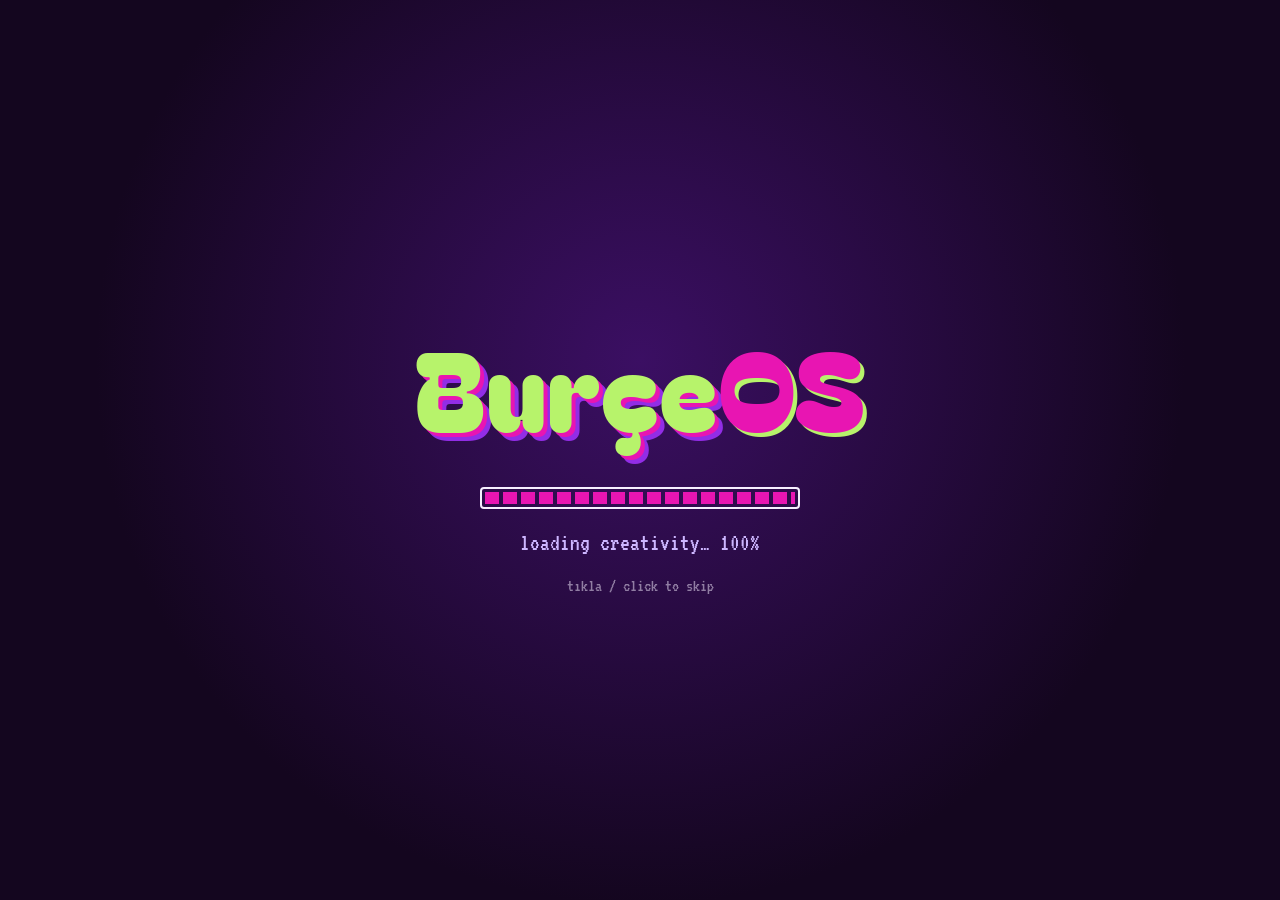
==== index.html @ 4849e02e "Add files via upload" ====
<!DOCTYPE html>
<html lang="tr">
<head>
<meta charset="UTF-8">
<meta name="viewport" content="width=device-width, initial-scale=1, viewport-fit=cover">
<title>Burçe Bayar — Graphic Designer</title>
<meta name="description" content="Burçe Bayar — Graphic Designer & Social Media Designer portfolio. Branding, social media, reels covers, thumbnails, posters, PR.">
<meta property="og:title" content="Burçe Bayar — Portfolio OS">
<meta property="og:description" content="Graphic Designer & Social Media Designer · Izmir">
<meta property="og:image" content="assets/img/full/s01.webp">
<meta name="theme-color" content="#14061f">
<link rel="preconnect" href="https://fonts.googleapis.com">
<link rel="preconnect" href="https://fonts.gstatic.com" crossorigin>
<link href="https://fonts.googleapis.com/css2?family=Bagel+Fat+One&family=Space+Grotesk:wght@400;500;700&family=VT323&display=swap" rel="stylesheet">
<link rel="stylesheet" href="style.css">
</head>
<body>

<!-- BOOT SCREEN -->
<div id="boot" aria-hidden="true">
  <div class="boot-logo">Burçe<span>OS</span></div>
  <div class="boot-bar"><i></i></div>
  <div class="boot-txt">loading creativity… <span id="bootPct">0</span>%</div>
  <div class="boot-skip">tıkla / click to skip</div>
</div>

<!-- DESKTOP -->
<main id="desktop">
  <div id="icons" role="list"></div>
  <div id="windows"></div>
  <div class="desk-sign">
    <b>Burçe Bayar</b>
    <span>Graphic Designer · Izmir</span>
  </div>
</main>

<!-- START MENU -->
<nav id="startMenu" hidden>
  <div class="sm-side">BurçeOS</div>
  <div class="sm-main">
    <div class="sm-user"><img src="assets/img/avatar.webp" alt=""><div><b>Burçe Bayar</b><small>Graphic Designer</small></div></div>
    <ul id="smList"></ul>
  </div>
</nav>

<!-- TASKBAR -->
<footer id="taskbar">
  <button id="startBtn" aria-label="Start"><span class="flower">✿</span> Start</button>
  <div id="tasks"></div>
  <div class="tray">
    <a href="https://www.behance.net/burebayar" target="_blank" rel="noopener" title="Behance">Bē</a>
    <a id="trayLi" target="_blank" rel="noopener" title="LinkedIn">in</a>
    <span id="clock">--:--</span>
  </div>
</footer>

<!-- LIGHTBOX -->
<div id="lightbox" hidden>
  <button class="lb-close" aria-label="Kapat">✕</button>
  <button class="lb-prev" aria-label="Önceki">‹</button>
  <figure><img alt=""><figcaption></figcaption></figure>
  <button class="lb-next" aria-label="Sonraki">›</button>
</div>

<script src="data.js"></script>
<script src="app.js"></script>
</body>
</html>
---- style.css ----
:root{
  --ink:#14061f; --ink2:#22103a; --violet:#922de6; --pink:#e815b2; --rose:#f9426a;
  --lime:#b7f36b; --orange:#ffa42b; --paper:#f6efff;
  --win:#1c0d2e; --winBorder:#3a1d5c;
  --display:'Bagel Fat One',system-ui,sans-serif;
  --body:'Space Grotesk',system-ui,sans-serif;
  --pixel:'VT323',monospace;
}
*{box-sizing:border-box;margin:0;padding:0}
html,body{height:100%;overflow:hidden;background:var(--ink);color:var(--paper);font-family:var(--body)}
button{font:inherit;color:inherit;background:none;border:0;cursor:pointer}
a{color:inherit}
img{display:block;max-width:100%}

/* ---------- BOOT ---------- */
#boot{position:fixed;inset:0;z-index:9999;background:radial-gradient(circle at 50% 40%,#3b0f63,var(--ink) 65%);
  display:flex;flex-direction:column;align-items:center;justify-content:center;gap:22px;cursor:pointer;transition:opacity .5s}
#boot.hide{opacity:0;pointer-events:none}
.boot-logo{font-family:var(--display);font-size:clamp(48px,9vw,110px);color:var(--lime);
  text-shadow:4px 4px 0 var(--pink),8px 8px 0 var(--violet);letter-spacing:1px}
.boot-logo span{color:var(--pink);text-shadow:4px 4px 0 var(--lime)}
.boot-bar{width:min(320px,70vw);height:22px;border:2px solid var(--paper);padding:3px;border-radius:4px}
.boot-bar i{display:block;height:100%;width:0;background:repeating-linear-gradient(90deg,var(--pink) 0 14px,transparent 14px 18px);transition:width .1s}
.boot-txt{font-family:var(--pixel);font-size:24px;color:#cdb6ff}
.boot-skip{font-family:var(--pixel);font-size:18px;opacity:.5}

/* ---------- DESKTOP ---------- */
#desktop{position:fixed;inset:0 0 48px 0;background:url(assets/img/wallpaper.webp) center/cover no-repeat,var(--ink)}
#desktop::after{content:"";position:absolute;inset:0;background:linear-gradient(90deg,rgba(20,6,31,.65),rgba(20,6,31,0) 30%);pointer-events:none}
#icons{position:absolute;z-index:2;top:16px;left:16px;bottom:16px;display:grid;grid-auto-flow:column;
  grid-template-rows:repeat(auto-fill,104px);grid-auto-columns:96px;gap:6px 10px}
.icon{display:flex;flex-direction:column;align-items:center;gap:6px;padding:8px 4px;border-radius:8px;text-align:center;
  border:1px dashed transparent;transition:background .15s;user-select:none}
.icon:hover{background:rgba(183,243,107,.12)}
.icon:focus-visible,.icon.sel{background:rgba(232,21,178,.25);border-color:var(--pink);outline:none}
.icon svg,.icon .glyph{width:54px;height:46px;filter:drop-shadow(2px 3px 0 rgba(0,0,0,.45));transition:transform .2s}
.icon:hover svg,.icon:hover .glyph{transform:translateY(-3px) rotate(-3deg)}
.icon span{font-size:12.5px;line-height:1.15;font-weight:500;text-shadow:0 1px 3px #000,0 0 6px #000}
.glyph{display:grid;place-items:center;border-radius:12px;font-weight:700;font-size:24px}
.desk-sign{position:absolute;right:24px;bottom:18px;z-index:1;text-align:right;font-family:var(--pixel);line-height:1}
.desk-sign b{display:block;font-family:var(--display);font-weight:400;font-size:30px;color:var(--lime);text-shadow:3px 3px 0 var(--pink)}
.desk-sign span{font-size:22px;color:#e9dcff}

/* ---------- WINDOWS ---------- */
.win{position:absolute;display:flex;flex-direction:column;min-width:320px;min-height:220px;background:var(--win);
  border:2px solid var(--winBorder);border-radius:10px;box-shadow:8px 8px 0 rgba(0,0,0,.45),0 20px 60px rgba(0,0,0,.5);
  overflow:hidden;resize:both;animation:pop .22s cubic-bezier(.2,1.4,.4,1)}
@keyframes pop{from{transform:scale(.85);opacity:0}}
.win.active{border-color:var(--pink)}
.win.min{display:none}
.win.max{inset:0!important;width:auto!important;height:auto!important;border-radius:0;resize:none}
.titlebar{display:flex;align-items:center;gap:10px;height:38px;padding:0 6px 0 12px;flex:none;cursor:grab;
  background:linear-gradient(90deg,var(--violet),var(--pink));user-select:none}
.win:not(.active) .titlebar{background:linear-gradient(90deg,#3a2356,#4a2b5e)}
.titlebar:active{cursor:grabbing}
.titlebar .t{flex:1;font-family:var(--pixel);font-size:22px;white-space:nowrap;overflow:hidden;text-overflow:ellipsis}
.titlebar .dot{width:12px;height:12px;border-radius:50%;background:var(--c,var(--lime));box-shadow:0 0 0 2px rgba(0,0,0,.25)}
.tb-btns{display:flex;gap:4px}
.tb-btns button{width:28px;height:26px;border-radius:6px;background:rgba(20,6,31,.35);font-size:14px;line-height:1}
.tb-btns button:hover{background:rgba(20,6,31,.7)}
.tb-btns .x:hover{background:var(--rose)}
.toolbar{display:flex;gap:14px;align-items:center;padding:6px 12px;font-size:12px;color:#bfa8e6;border-bottom:1px solid var(--winBorder);flex:none}
.toolbar .path{flex:1;background:rgba(0,0,0,.3);padding:4px 10px;border-radius:5px;font-family:var(--pixel);font-size:17px;color:var(--paper)}
.wbody{flex:1;overflow:auto;scrollbar-color:var(--violet) transparent}
.statusbar{flex:none;padding:4px 12px;font-family:var(--pixel);font-size:16px;color:#bfa8e6;border-top:1px solid var(--winBorder)}

/* folder grid */
.grid{display:grid;grid-template-columns:repeat(auto-fill,minmax(220px,1fr));gap:14px;padding:16px}
.thumb{position:relative;aspect-ratio:16/9;border-radius:8px;overflow:hidden;background:#000;border:2px solid transparent;transition:transform .2s,border-color .2s}
.thumb img{width:100%;height:100%;object-fit:cover;transition:transform .4s}
.thumb:hover{border-color:var(--lime);transform:translateY(-3px)}
.thumb:hover img{transform:scale(1.05)}
.thumb small{position:absolute;left:8px;bottom:6px;font-family:var(--pixel);font-size:16px;background:rgba(20,6,31,.8);padding:1px 7px;border-radius:4px}

/* case study */
.case-head{padding:28px 28px 18px;background:linear-gradient(135deg,rgba(146,45,230,.35),rgba(232,21,178,.15))}
.case-head h2{font-family:var(--display);font-weight:400;font-size:clamp(28px,4vw,46px);color:var(--lime);text-shadow:3px 3px 0 var(--pink);line-height:1.05}
.case-head .sub{font-family:var(--pixel);font-size:20px;color:#ffc6ec;margin:6px 0 10px}
.case-head p{max-width:640px;font-size:14px;line-height:1.55;color:#e8dcff}
.case-stack{display:flex;flex-direction:column;gap:10px;padding:10px}
.case-stack img{width:100%;border-radius:6px;cursor:zoom-in;background:#000}

/* about / notepad */
.about{display:grid;grid-template-columns:180px 1fr;gap:24px;padding:24px;font-size:14px;line-height:1.55}
.about .ava{width:180px;aspect-ratio:1;border-radius:50%;border:5px solid var(--pink);box-shadow:6px 6px 0 var(--lime);object-fit:cover}
.about h2{font-family:var(--display);font-weight:400;font-size:34px;color:var(--lime);line-height:1}
.about h3{font-family:var(--pixel);font-weight:400;font-size:22px;color:var(--pink);margin:16px 0 4px;letter-spacing:.5px}
.about .role{font-family:var(--pixel);font-size:20px;color:#ffc6ec;margin-bottom:10px}
.about ul{list-style:none}
.about li{margin-bottom:8px}
.about li b{color:var(--orange);font-weight:500;margin-right:6px}
.about li em{display:block;font-style:normal;color:#cbb8ea;font-size:13px}
.links{display:flex;flex-wrap:wrap;gap:8px;margin-top:16px}
.btn{display:inline-flex;align-items:center;gap:6px;padding:8px 14px;border-radius:8px;background:var(--lime);color:var(--ink);font-weight:700;text-decoration:none;font-size:13px;box-shadow:3px 3px 0 var(--pink)}
.btn:hover{transform:translate(-1px,-1px);box-shadow:4px 4px 0 var(--pink)}
.btn.alt{background:var(--paper)}

/* trash */
.empty{display:grid;place-items:center;height:100%;padding:30px;text-align:center;font-family:var(--pixel);font-size:22px;color:#bfa8e6}

/* ---------- TASKBAR ---------- */
#taskbar{position:fixed;left:0;right:0;bottom:0;height:48px;z-index:5000;display:flex;align-items:center;gap:8px;padding:0 8px;
  background:rgba(28,13,46,.92);backdrop-filter:blur(10px);border-top:2px solid var(--violet)}
#startBtn{height:36px;padding:0 16px 0 10px;border-radius:8px;background:var(--lime);color:var(--ink);font-weight:700;display:flex;align-items:center;gap:6px;box-shadow:2px 2px 0 var(--pink)}
#startBtn .flower{color:var(--pink);font-size:20px}
#startBtn.on{background:var(--pink);color:#fff}
#tasks{flex:1;display:flex;gap:6px;overflow-x:auto;scrollbar-width:none}
.task{height:34px;max-width:190px;padding:0 12px;border-radius:7px;background:rgba(255,255,255,.07);font-size:12.5px;white-space:nowrap;overflow:hidden;text-overflow:ellipsis;border-bottom:3px solid transparent}
.task.active{background:rgba(232,21,178,.25);border-bottom-color:var(--pink)}
.tray{display:flex;align-items:center;gap:10px;padding:0 6px}
.tray a{width:30px;height:30px;display:grid;place-items:center;border-radius:7px;background:rgba(255,255,255,.08);font-weight:700;font-size:13px;text-decoration:none}
.tray a:hover{background:var(--violet)}
#clock{font-family:var(--pixel);font-size:22px;min-width:52px;text-align:right}

/* ---------- START MENU ---------- */
#startMenu{position:fixed;left:8px;bottom:56px;z-index:5001;display:flex;width:300px;border-radius:12px;overflow:hidden;
  background:var(--win);border:2px solid var(--pink);box-shadow:8px 8px 0 rgba(0,0,0,.5);animation:pop .18s}
#startMenu[hidden]{display:none}
.sm-side{writing-mode:vertical-rl;transform:rotate(180deg);background:linear-gradient(var(--pink),var(--violet));padding:12px 6px;font-family:var(--display);font-size:22px;color:var(--lime)}
.sm-main{flex:1}
.sm-user{display:flex;gap:10px;align-items:center;padding:14px;border-bottom:1px solid var(--winBorder)}
.sm-user img{width:44px;height:44px;border-radius:50%;border:2px solid var(--lime);object-fit:cover}
.sm-user small{display:block;color:#bfa8e6;font-size:12px}
#smList{list-style:none;padding:6px}
#smList button,#smList a{display:flex;align-items:center;gap:10px;width:100%;padding:8px 10px;border-radius:7px;font-size:13.5px;text-decoration:none;text-align:left}
#smList button:hover,#smList a:hover{background:var(--violet)}
#smList i{width:12px;height:12px;border-radius:3px;flex:none}
#smList .sep{height:1px;background:var(--winBorder);margin:6px 4px}

/* ---------- LIGHTBOX ---------- */
#lightbox{position:fixed;inset:0;z-index:9000;background:rgba(10,3,16,.94);display:flex;align-items:center;justify-content:center}
#lightbox[hidden]{display:none}
#lightbox figure{max-width:92vw;max-height:88vh;text-align:center}
#lightbox img{max-width:92vw;max-height:82vh;margin:auto;border-radius:6px;box-shadow:0 20px 80px rgba(0,0,0,.7)}
#lightbox figcaption{font-family:var(--pixel);font-size:20px;margin-top:10px;color:#cdb6ff}
.lb-close,.lb-prev,.lb-next{position:absolute;width:48px;height:48px;border-radius:50%;background:rgba(255,255,255,.1);font-size:28px;display:grid;place-items:center}
.lb-close:hover,.lb-prev:hover,.lb-next:hover{background:var(--pink)}
.lb-close{top:16px;right:16px;font-size:20px}
.lb-prev{left:16px}.lb-next{right:16px}

/* ---------- MOBILE: telefon ana ekranı ---------- */
@media (max-width:760px){
  #desktop{inset:0 0 72px 0}
  #desktop::after{background:rgba(20,6,31,.45)}
  #icons{position:relative;top:auto;left:auto;bottom:auto;padding:70px 18px 20px;display:grid;grid-auto-flow:row;
    grid-template-columns:repeat(4,1fr);grid-template-rows:none;grid-auto-rows:auto;gap:18px 8px;height:100%;overflow-y:auto;align-content:start}
  .toolbar{display:none}
  .icon{padding:4px}
  .icon span{font-size:11px}
  .desk-sign{top:18px;bottom:auto;left:0;right:0;text-align:center}
  .desk-sign b{font-size:26px}.desk-sign span{display:none}
  .win{position:fixed!important;inset:0 0 72px 0!important;width:auto!important;height:auto!important;border-radius:0;resize:none;min-width:0;border:0}
  .titlebar{height:48px}
  .tb-btns .mn,.tb-btns .mx{display:none}
  .tb-btns button{width:40px;height:36px;font-size:18px}
  #taskbar{height:72px;justify-content:space-between;padding:0 14px 8px}
  #tasks{display:none}
  .tray a{width:42px;height:42px;font-size:16px}
  .about{grid-template-columns:1fr;text-align:left}
  .about .ava{width:130px}
  .grid{grid-template-columns:1fr;padding:12px}
  .lb-prev,.lb-next{bottom:20px;top:auto}
  #startMenu{left:8px;right:8px;width:auto;bottom:80px}
}
@media (prefers-reduced-motion:reduce){*{animation:none!important;transition:none!important}}
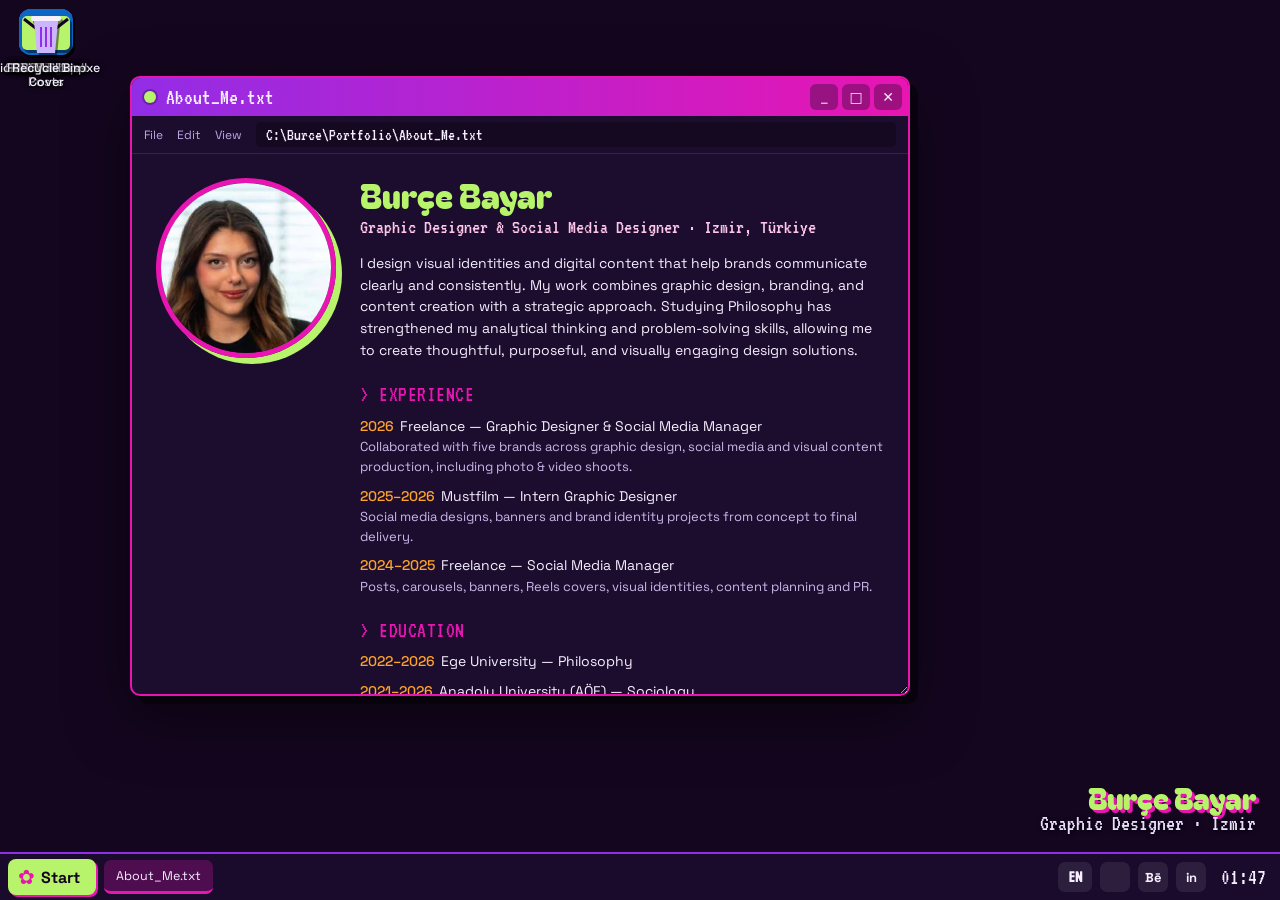
==== commit ea711370: "Add files via upload" ====
--- a/index.html
+++ b/index.html
@@ -4,64 +4,75 @@
 <meta charset="UTF-8">
 <meta name="viewport" content="width=device-width, initial-scale=1, viewport-fit=cover">
 <title>Burçe Bayar — Graphic Designer</title>
-<meta name="description" content="Burçe Bayar — Graphic Designer & Social Media Designer portfolio. Branding, social media, reels covers, thumbnails, posters, PR.">
+<meta name="description" content="Burçe Bayar — Graphic Designer & Social Media Manager portfolio. Branding, social media, Reels covers, thumbnails, posters, PR.">
+<!-- Domain ile canlıya alınca bu satırı SİL (şimdilik Google'da görünmesin): -->
+<meta name="robots" content="noindex, nofollow">
+<meta property="og:type" content="website">
 <meta property="og:title" content="Burçe Bayar — Portfolio OS">
-<meta property="og:description" content="Graphic Designer & Social Media Designer · Izmir">
-<meta property="og:image" content="assets/img/full/s01.webp">
+<meta property="og:description" content="Graphic Designer & Social Media Manager · Izmir">
+<!-- Kendi adresinle değiştir (tam adres olmalı): -->
+<meta property="og:image" content="https://burce-os.vercel.app/og.jpg">
+<meta name="twitter:card" content="summary_large_image">
 <meta name="theme-color" content="#14061f">
+<link rel="icon" href="favicon.svg" type="image/svg+xml">
+<link rel="icon" href="favicon.png" type="image/png">
+<link rel="apple-touch-icon" href="apple-touch-icon.png">
 <link rel="preconnect" href="https://fonts.googleapis.com">
 <link rel="preconnect" href="https://fonts.gstatic.com" crossorigin>
 <link href="https://fonts.googleapis.com/css2?family=Bagel+Fat+One&family=Space+Grotesk:wght@400;500;700&family=VT323&display=swap" rel="stylesheet">
 <link rel="stylesheet" href="style.css">
+<script>/* temayı ilk boyamadan önce uygula (titreme olmasın) */
+try{var w=localStorage.getItem("bos-wp")||"burce",m={burce:"burce",bliss:"xp",win10:"win10",cave:"win10"};document.documentElement.dataset.theme=m[w]||"burce";document.documentElement.dataset.wp=w}catch(e){}</script>
+<!-- Vercel Web Analytics (Vercel panelinde Analytics → Enable dedikten sonra çalışır) -->
+<script defer src="/_vercel/insights/script.js"></script>
 </head>
 <body>
 
-<!-- BOOT SCREEN -->
 <div id="boot" aria-hidden="true">
   <div class="boot-logo">Burçe<span>OS</span></div>
   <div class="boot-bar"><i></i></div>
-  <div class="boot-txt">loading creativity… <span id="bootPct">0</span>%</div>
-  <div class="boot-skip">tıkla / click to skip</div>
+  <div class="boot-txt"><span data-t="boot">loading creativity…</span> <span id="bootPct">0</span>%</div>
+  <div class="boot-skip" data-t="skip">click to skip</div>
 </div>
 
-<!-- DESKTOP -->
 <main id="desktop">
   <div id="icons" role="list"></div>
   <div id="windows"></div>
-  <div class="desk-sign">
-    <b>Burçe Bayar</b>
-    <span>Graphic Designer · Izmir</span>
-  </div>
+  <div class="desk-sign"><b>Burçe Bayar</b><span data-t="sign">Graphic Designer · Izmir</span></div>
 </main>
 
-<!-- START MENU -->
+<nav id="ctx" hidden></nav>
+
 <nav id="startMenu" hidden>
   <div class="sm-side">BurçeOS</div>
   <div class="sm-main">
-    <div class="sm-user"><img src="assets/img/avatar.webp" alt=""><div><b>Burçe Bayar</b><small>Graphic Designer</small></div></div>
+    <div class="sm-user"><img src="assets/img/avatar.webp" alt=""><div><b>Burçe Bayar</b><small data-t="role">Graphic Designer</small></div></div>
     <ul id="smList"></ul>
   </div>
 </nav>
 
-<!-- TASKBAR -->
 <footer id="taskbar">
-  <button id="startBtn" aria-label="Start"><span class="flower">✿</span> Start</button>
+  <button id="startBtn" aria-label="Start"><span class="sb-logo"><span class="flower">✿</span><svg class="winlogo" viewBox="0 0 16 16"><path d="M0 2.3 6.5 1.4v6.2H0zM7.3 1.3 16 0v7.6H7.3zM0 8.4h6.5v6.2L0 13.7zM7.3 8.4H16V16l-8.7-1.2z"/></svg></span><span class="sb-txt">Start</span></button>
   <div id="tasks"></div>
   <div class="tray">
+    <button id="langBtn" title="Türkçe / English">EN</button>
+    <button id="sndBtn" title="Sound"></button>
     <a href="https://www.behance.net/burebayar" target="_blank" rel="noopener" title="Behance">Bē</a>
     <a id="trayLi" target="_blank" rel="noopener" title="LinkedIn">in</a>
     <span id="clock">--:--</span>
   </div>
 </footer>
 
-<!-- LIGHTBOX -->
 <div id="lightbox" hidden>
-  <button class="lb-close" aria-label="Kapat">✕</button>
-  <button class="lb-prev" aria-label="Önceki">‹</button>
+  <button class="lb-close" aria-label="Close">✕</button>
+  <button class="lb-prev" aria-label="Previous">‹</button>
   <figure><img alt=""><figcaption></figcaption></figure>
-  <button class="lb-next" aria-label="Sonraki">›</button>
+  <button class="lb-next" aria-label="Next">›</button>
 </div>
 
+<canvas id="saver" hidden></canvas>
+
+<noscript><p style="padding:24px">Burçe Bayar — Graphic Designer · bburcebayar@gmail.com · behance.net/burebayar</p></noscript>
 <script src="data.js"></script>
 <script src="app.js"></script>
 </body>
--- a/style.css
+++ b/style.css
@@ -11,35 +11,53 @@
 button{font:inherit;color:inherit;background:none;border:0;cursor:pointer}
 a{color:inherit}
 img{display:block;max-width:100%}
+[hidden]{display:none!important}
+
+/* ---------- İMLEÇLER (sadece fare olan cihazlar) ----------
+   BurçeOS duvar kağıdı → çiçek imleç | XP / Windows 10 → retro piksel ok */
+@media (hover:hover) and (pointer:fine){
+  [data-theme=burce],[data-theme=burce] body{cursor:url("data:image/svg+xml,%3Csvg xmlns='http://www.w3.org/2000/svg' width='26' height='26' viewBox='0 0 26 26'%3E%3Cg transform='translate%2813 13%29' fill='%23e815b2' stroke='%2314061f' stroke-width='1.2'%3E%3Cellipse rx='3.6' ry='6' cy='-6' transform='rotate%280%29'/%3E%3Cellipse rx='3.6' ry='6' cy='-6' transform='rotate%2872%29'/%3E%3Cellipse rx='3.6' ry='6' cy='-6' transform='rotate%28144%29'/%3E%3Cellipse rx='3.6' ry='6' cy='-6' transform='rotate%28216%29'/%3E%3Cellipse rx='3.6' ry='6' cy='-6' transform='rotate%28288%29'/%3E%3Ccircle r='3.2' fill='%23ffd84d'/%3E%3C/g%3E%3C/svg%3E") 13 13,auto}
+  [data-theme=burce] :is(a,button,.icon,.thumb,.case-stack img,#boot,.titlebar){cursor:url("data:image/svg+xml,%3Csvg xmlns='http://www.w3.org/2000/svg' width='30' height='30' viewBox='0 0 30 30'%3E%3Cg transform='translate%2815 15%29' fill='%23b7f36b' stroke='%2314061f' stroke-width='1.2'%3E%3Cellipse rx='4.2' ry='7' cy='-7' transform='rotate%280%29'/%3E%3Cellipse rx='4.2' ry='7' cy='-7' transform='rotate%2872%29'/%3E%3Cellipse rx='4.2' ry='7' cy='-7' transform='rotate%28144%29'/%3E%3Cellipse rx='4.2' ry='7' cy='-7' transform='rotate%28216%29'/%3E%3Cellipse rx='4.2' ry='7' cy='-7' transform='rotate%28288%29'/%3E%3Ccircle r='3.2' fill='%23e815b2'/%3E%3C/g%3E%3C/svg%3E") 15 15,pointer}
+  [data-theme=xp],[data-theme=xp] body,[data-theme=win10],[data-theme=win10] body{cursor:url("data:image/svg+xml,%3Csvg xmlns='http://www.w3.org/2000/svg' width='22' height='24' viewBox='0 0 22 24' shape-rendering='crispEdges'%3E%3Cpath d='M1 1v15l4-4 3 6 2-1-3-6h5z' fill='%23fff' stroke='%23000' stroke-width='1.5' stroke-linejoin='miter'/%3E%3C/svg%3E") 1 1,auto}
+  :is([data-theme=xp],[data-theme=win10]) :is(a,button,.icon,.thumb,.case-stack img,#boot,.titlebar){cursor:url("data:image/svg+xml,%3Csvg xmlns='http://www.w3.org/2000/svg' width='26' height='26' viewBox='0 0 26 26' shape-rendering='crispEdges'%3E%3Cpath d='M1 1v15l4-4 3 6 2-1-3-6h5z' fill='%23fff' stroke='%23000' stroke-width='1.5'/%3E%3Cpath d='M14 15h2v-1h2v1h1v-1h2v1h1v3h-1v1h-1v1h-1v1h-1v1h-1v-1h-1v-1h-1v-1h-1v-1h-1v-3h1z' fill='%23e815b2' stroke='%23000' stroke-width='1'/%3E%3C/svg%3E") 1 1,pointer}
+  .wbody p,.about li{cursor:text!important}
+}
 
 /* ---------- BOOT ---------- */
 #boot{position:fixed;inset:0;z-index:9999;background:radial-gradient(circle at 50% 40%,#3b0f63,var(--ink) 65%);
-  display:flex;flex-direction:column;align-items:center;justify-content:center;gap:22px;cursor:pointer;transition:opacity .5s}
+  display:flex;flex-direction:column;align-items:center;justify-content:center;gap:22px;transition:opacity .5s}
 #boot.hide{opacity:0;pointer-events:none}
-.boot-logo{font-family:var(--display);font-size:clamp(48px,9vw,110px);color:var(--lime);
-  text-shadow:4px 4px 0 var(--pink),8px 8px 0 var(--violet);letter-spacing:1px}
+.boot-logo{font-family:var(--display);font-size:clamp(48px,9vw,110px);color:var(--lime);text-shadow:4px 4px 0 var(--pink),8px 8px 0 var(--violet);letter-spacing:1px}
 .boot-logo span{color:var(--pink);text-shadow:4px 4px 0 var(--lime)}
 .boot-bar{width:min(320px,70vw);height:22px;border:2px solid var(--paper);padding:3px;border-radius:4px}
 .boot-bar i{display:block;height:100%;width:0;background:repeating-linear-gradient(90deg,var(--pink) 0 14px,transparent 14px 18px);transition:width .1s}
 .boot-txt{font-family:var(--pixel);font-size:24px;color:#cdb6ff}
 .boot-skip{font-family:var(--pixel);font-size:18px;opacity:.5}
 
-/* ---------- DESKTOP ---------- */
-#desktop{position:fixed;inset:0 0 48px 0;background:url(assets/img/wallpaper.webp) center/cover no-repeat,var(--ink)}
-#desktop::after{content:"";position:absolute;inset:0;background:linear-gradient(90deg,rgba(20,6,31,.65),rgba(20,6,31,0) 30%);pointer-events:none}
-#icons{position:absolute;z-index:2;top:16px;left:16px;bottom:16px;display:grid;grid-auto-flow:column;
-  grid-template-rows:repeat(auto-fill,104px);grid-auto-columns:96px;gap:6px 10px}
-.icon{display:flex;flex-direction:column;align-items:center;gap:6px;padding:8px 4px;border-radius:8px;text-align:center;
-  border:1px dashed transparent;transition:background .15s;user-select:none}
-.icon:hover{background:rgba(183,243,107,.12)}
-.icon:focus-visible,.icon.sel{background:rgba(232,21,178,.25);border-color:var(--pink);outline:none}
-.icon svg,.icon .glyph{width:54px;height:46px;filter:drop-shadow(2px 3px 0 rgba(0,0,0,.45));transition:transform .2s}
+/* ---------- DESKTOP + DUVAR KAĞITLARI ---------- */
+#desktop{position:fixed;inset:0 0 48px 0;background:var(--ink) center/cover no-repeat;transition:background-image .3s}
+[data-wp=burce] #desktop{background-image:url(assets/img/wp/burce.webp)}
+[data-wp=bliss] #desktop{background-image:url(assets/img/wp/bliss.webp)}
+[data-wp=win10] #desktop{background-image:url(assets/img/wp/win10.webp)}
+[data-wp=cave]  #desktop{background-image:url(assets/img/wp/cave.webp)}
+#desktop::after{content:"";position:absolute;inset:0;background:linear-gradient(90deg,rgba(20,6,31,.6),rgba(20,6,31,0) 30%);pointer-events:none}
+[data-theme=xp] #desktop::after,[data-theme=win10] #desktop::after{background:linear-gradient(90deg,rgba(0,0,0,.25),rgba(0,0,0,0) 25%)}
+
+#icons{position:absolute;inset:0;z-index:2}
+.icon{position:absolute;width:92px;display:flex;flex-direction:column;align-items:center;gap:6px;padding:8px 4px;border-radius:8px;text-align:center;
+  border:1px dashed transparent;transition:background .15s,left .25s,top .25s;user-select:none;-webkit-user-drag:none;touch-action:none;text-decoration:none}
+.icon:hover{background:rgba(183,243,107,.14)}
+.icon:focus-visible{background:rgba(232,21,178,.25);border-color:var(--pink);outline:none}
+.icon.dragging{transition:none;z-index:50;opacity:.85;background:rgba(232,21,178,.22);border-color:var(--pink)}
+.icon svg,.icon .glyph{width:54px;height:46px;filter:drop-shadow(2px 3px 0 rgba(0,0,0,.45));transition:transform .2s;pointer-events:none}
 .icon:hover svg,.icon:hover .glyph{transform:translateY(-3px) rotate(-3deg)}
-.icon span{font-size:12.5px;line-height:1.15;font-weight:500;text-shadow:0 1px 3px #000,0 0 6px #000}
+.icon span{font-size:12.5px;line-height:1.15;font-weight:500;text-shadow:0 1px 3px #000,0 0 6px #000;pointer-events:none}
 .glyph{display:grid;place-items:center;border-radius:12px;font-weight:700;font-size:24px}
+#icons.refresh .icon{animation:blink .45s}
+@keyframes blink{0%{opacity:1}40%{opacity:0}100%{opacity:1}}
 .desk-sign{position:absolute;right:24px;bottom:18px;z-index:1;text-align:right;font-family:var(--pixel);line-height:1}
 .desk-sign b{display:block;font-family:var(--display);font-weight:400;font-size:30px;color:var(--lime);text-shadow:3px 3px 0 var(--pink)}
-.desk-sign span{font-size:22px;color:#e9dcff}
+.desk-sign span{font-size:22px;color:#e9dcff;text-shadow:0 1px 4px #000}
 
 /* ---------- WINDOWS ---------- */
 .win{position:absolute;display:flex;flex-direction:column;min-width:320px;min-height:220px;background:var(--win);
@@ -49,14 +67,13 @@
 .win.active{border-color:var(--pink)}
 .win.min{display:none}
 .win.max{inset:0!important;width:auto!important;height:auto!important;border-radius:0;resize:none}
-.titlebar{display:flex;align-items:center;gap:10px;height:38px;padding:0 6px 0 12px;flex:none;cursor:grab;
+.titlebar{display:flex;align-items:center;gap:10px;height:38px;padding:0 6px 0 12px;flex:none;
   background:linear-gradient(90deg,var(--violet),var(--pink));user-select:none}
 .win:not(.active) .titlebar{background:linear-gradient(90deg,#3a2356,#4a2b5e)}
-.titlebar:active{cursor:grabbing}
 .titlebar .t{flex:1;font-family:var(--pixel);font-size:22px;white-space:nowrap;overflow:hidden;text-overflow:ellipsis}
 .titlebar .dot{width:12px;height:12px;border-radius:50%;background:var(--c,var(--lime));box-shadow:0 0 0 2px rgba(0,0,0,.25)}
 .tb-btns{display:flex;gap:4px}
-.tb-btns button{width:28px;height:26px;border-radius:6px;background:rgba(20,6,31,.35);font-size:14px;line-height:1}
+.tb-btns button{width:28px;height:26px;border-radius:6px;background:rgba(20,6,31,.35);font-size:14px;line-height:1;display:grid;place-items:center}
 .tb-btns button:hover{background:rgba(20,6,31,.7)}
 .tb-btns .x:hover{background:var(--rose)}
 .toolbar{display:flex;gap:14px;align-items:center;padding:6px 12px;font-size:12px;color:#bfa8e6;border-bottom:1px solid var(--winBorder);flex:none}
@@ -64,7 +81,6 @@
 .wbody{flex:1;overflow:auto;scrollbar-color:var(--violet) transparent}
 .statusbar{flex:none;padding:4px 12px;font-family:var(--pixel);font-size:16px;color:#bfa8e6;border-top:1px solid var(--winBorder)}
 
-/* folder grid */
 .grid{display:grid;grid-template-columns:repeat(auto-fill,minmax(220px,1fr));gap:14px;padding:16px}
 .thumb{position:relative;aspect-ratio:16/9;border-radius:8px;overflow:hidden;background:#000;border:2px solid transparent;transition:transform .2s,border-color .2s}
 .thumb img{width:100%;height:100%;object-fit:cover;transition:transform .4s}
@@ -72,15 +88,13 @@
 .thumb:hover img{transform:scale(1.05)}
 .thumb small{position:absolute;left:8px;bottom:6px;font-family:var(--pixel);font-size:16px;background:rgba(20,6,31,.8);padding:1px 7px;border-radius:4px}
 
-/* case study */
 .case-head{padding:28px 28px 18px;background:linear-gradient(135deg,rgba(146,45,230,.35),rgba(232,21,178,.15))}
 .case-head h2{font-family:var(--display);font-weight:400;font-size:clamp(28px,4vw,46px);color:var(--lime);text-shadow:3px 3px 0 var(--pink);line-height:1.05}
 .case-head .sub{font-family:var(--pixel);font-size:20px;color:#ffc6ec;margin:6px 0 10px}
 .case-head p{max-width:640px;font-size:14px;line-height:1.55;color:#e8dcff}
 .case-stack{display:flex;flex-direction:column;gap:10px;padding:10px}
-.case-stack img{width:100%;border-radius:6px;cursor:zoom-in;background:#000}
-
-/* about / notepad */
+.case-stack img{width:100%;border-radius:6px;background:#000}
+
 .about{display:grid;grid-template-columns:180px 1fr;gap:24px;padding:24px;font-size:14px;line-height:1.55}
 .about .ava{width:180px;aspect-ratio:1;border-radius:50%;border:5px solid var(--pink);box-shadow:6px 6px 0 var(--lime);object-fit:cover}
 .about h2{font-family:var(--display);font-weight:400;font-size:34px;color:var(--lime);line-height:1}
@@ -90,46 +104,65 @@
 .about li{margin-bottom:8px}
 .about li b{color:var(--orange);font-weight:500;margin-right:6px}
 .about li em{display:block;font-style:normal;color:#cbb8ea;font-size:13px}
+.about .muted{color:#cbb8ea}
 .links{display:flex;flex-wrap:wrap;gap:8px;margin-top:16px}
 .btn{display:inline-flex;align-items:center;gap:6px;padding:8px 14px;border-radius:8px;background:var(--lime);color:var(--ink);font-weight:700;text-decoration:none;font-size:13px;box-shadow:3px 3px 0 var(--pink)}
 .btn:hover{transform:translate(-1px,-1px);box-shadow:4px 4px 0 var(--pink)}
 .btn.alt{background:var(--paper)}
-
-/* trash */
 .empty{display:grid;place-items:center;height:100%;padding:30px;text-align:center;font-family:var(--pixel);font-size:22px;color:#bfa8e6}
+
+/* kişiselleştir */
+.wp-hint{padding:16px 18px 0;font-size:13px;color:#cbb8ea}
+.wp-grid{display:grid;grid-template-columns:repeat(2,1fr);gap:14px;padding:16px 18px 18px}
+.wp{border-radius:8px;overflow:hidden;border:3px solid transparent;background:#000;text-align:left;transition:border-color .15s,transform .15s}
+.wp img{aspect-ratio:16/9;width:100%;object-fit:cover}
+.wp span{display:block;padding:6px 10px;font-size:13px;background:rgba(255,255,255,.06)}
+.wp:hover{transform:translateY(-2px);border-color:rgba(183,243,107,.5)}
+.wp.on{border-color:var(--lime)}
+
+/* sağ tık menüsü */
+#ctx{position:fixed;z-index:8000;min-width:220px;padding:5px;background:var(--win);border:2px solid var(--pink);border-radius:8px;box-shadow:6px 6px 0 rgba(0,0,0,.45);font-size:13px}
+#ctx button{display:block;width:100%;text-align:left;padding:7px 12px;border-radius:5px;white-space:nowrap}
+#ctx button.sub{padding-left:24px;font-size:12.5px;color:#d9c8f5}
+#ctx button:hover{background:var(--violet);color:#fff}
+#ctx hr{border:0;height:1px;background:var(--winBorder);margin:4px 2px}
+#ctx .ctx-lbl{padding:6px 12px 2px;font-family:var(--pixel);font-size:16px;color:var(--pink)}
+
+/* ekran koruyucu */
+#saver{position:fixed;inset:0;z-index:9500;background:#14061f;width:100vw;height:100vh}
 
 /* ---------- TASKBAR ---------- */
 #taskbar{position:fixed;left:0;right:0;bottom:0;height:48px;z-index:5000;display:flex;align-items:center;gap:8px;padding:0 8px;
   background:rgba(28,13,46,.92);backdrop-filter:blur(10px);border-top:2px solid var(--violet)}
 #startBtn{height:36px;padding:0 16px 0 10px;border-radius:8px;background:var(--lime);color:var(--ink);font-weight:700;display:flex;align-items:center;gap:6px;box-shadow:2px 2px 0 var(--pink)}
 #startBtn .flower{color:var(--pink);font-size:20px}
+#startBtn .winlogo{display:none;width:16px;height:16px;fill:currentColor}
 #startBtn.on{background:var(--pink);color:#fff}
 #tasks{flex:1;display:flex;gap:6px;overflow-x:auto;scrollbar-width:none}
-.task{height:34px;max-width:190px;padding:0 12px;border-radius:7px;background:rgba(255,255,255,.07);font-size:12.5px;white-space:nowrap;overflow:hidden;text-overflow:ellipsis;border-bottom:3px solid transparent}
+.task{height:34px;max-width:190px;padding:0 12px;border-radius:7px;background:rgba(255,255,255,.07);font-size:12.5px;white-space:nowrap;overflow:hidden;text-overflow:ellipsis;border-bottom:3px solid transparent;flex:none}
 .task.active{background:rgba(232,21,178,.25);border-bottom-color:var(--pink)}
-.tray{display:flex;align-items:center;gap:10px;padding:0 6px}
-.tray a{width:30px;height:30px;display:grid;place-items:center;border-radius:7px;background:rgba(255,255,255,.08);font-weight:700;font-size:13px;text-decoration:none}
-.tray a:hover{background:var(--violet)}
+.tray{display:flex;align-items:center;gap:8px;padding:0 6px}
+.tray a,.tray button{width:30px;height:30px;display:grid;place-items:center;border-radius:7px;background:rgba(255,255,255,.08);font-weight:700;font-size:13px;text-decoration:none}
+.tray a:hover,.tray button:hover{background:var(--violet)}
+#langBtn{font-family:var(--pixel);font-size:18px;width:34px}
 #clock{font-family:var(--pixel);font-size:22px;min-width:52px;text-align:right}
 
 /* ---------- START MENU ---------- */
-#startMenu{position:fixed;left:8px;bottom:56px;z-index:5001;display:flex;width:300px;border-radius:12px;overflow:hidden;
+#startMenu{position:fixed;left:8px;bottom:56px;z-index:5001;display:flex;width:300px;max-height:calc(100vh - 70px);border-radius:12px;overflow:hidden;
   background:var(--win);border:2px solid var(--pink);box-shadow:8px 8px 0 rgba(0,0,0,.5);animation:pop .18s}
-#startMenu[hidden]{display:none}
 .sm-side{writing-mode:vertical-rl;transform:rotate(180deg);background:linear-gradient(var(--pink),var(--violet));padding:12px 6px;font-family:var(--display);font-size:22px;color:var(--lime)}
-.sm-main{flex:1}
+.sm-main{flex:1;overflow:auto}
 .sm-user{display:flex;gap:10px;align-items:center;padding:14px;border-bottom:1px solid var(--winBorder)}
 .sm-user img{width:44px;height:44px;border-radius:50%;border:2px solid var(--lime);object-fit:cover}
 .sm-user small{display:block;color:#bfa8e6;font-size:12px}
 #smList{list-style:none;padding:6px}
-#smList button,#smList a{display:flex;align-items:center;gap:10px;width:100%;padding:8px 10px;border-radius:7px;font-size:13.5px;text-decoration:none;text-align:left}
+#smList button,#smList a{display:flex;align-items:center;gap:10px;width:100%;padding:7px 10px;border-radius:7px;font-size:13.5px;text-decoration:none;text-align:left}
 #smList button:hover,#smList a:hover{background:var(--violet)}
 #smList i{width:12px;height:12px;border-radius:3px;flex:none}
-#smList .sep{height:1px;background:var(--winBorder);margin:6px 4px}
+#smList .sep{height:1px;background:var(--winBorder);margin:5px 4px}
 
 /* ---------- LIGHTBOX ---------- */
 #lightbox{position:fixed;inset:0;z-index:9000;background:rgba(10,3,16,.94);display:flex;align-items:center;justify-content:center}
-#lightbox[hidden]{display:none}
 #lightbox figure{max-width:92vw;max-height:88vh;text-align:center}
 #lightbox img{max-width:92vw;max-height:82vh;margin:auto;border-radius:6px;box-shadow:0 20px 80px rgba(0,0,0,.7)}
 #lightbox figcaption{font-family:var(--pixel);font-size:20px;margin-top:10px;color:#cdb6ff}
@@ -138,28 +171,119 @@
 .lb-close{top:16px;right:16px;font-size:20px}
 .lb-prev{left:16px}.lb-next{right:16px}
 
-/* ---------- MOBILE: telefon ana ekranı ---------- */
+/* =========================================================
+   TEMA: WINDOWS XP  (Bliss)
+   ========================================================= */
+[data-theme=xp]{--win:#1f2430;--winBorder:#3a4256}
+[data-theme=xp] .win{border:3px solid #0831d9;border-top:0;border-radius:8px 8px 0 0;box-shadow:4px 6px 18px rgba(0,0,0,.45)}
+[data-theme=xp] .win:not(.active){border-color:#7a96df}
+[data-theme=xp] .titlebar{height:32px;background:linear-gradient(#0997ff,#0053ee 8%,#0050ee 40%,#06f 88%,#06f 93%,#005bff 95%,#003dd7 96%);border-radius:7px 7px 0 0}
+[data-theme=xp] .win:not(.active) .titlebar{background:linear-gradient(#a6caf0,#7a96df 40%,#8aa5e6)}
+[data-theme=xp] .titlebar .t{font-family:Tahoma,'Trebuchet MS',sans-serif;font-weight:700;font-size:14px;text-shadow:1px 1px #0a1883}
+[data-theme=xp] .titlebar .dot{border-radius:3px}
+[data-theme=xp] .tb-btns button{width:22px;height:22px;border:1px solid #fff;border-radius:3px;background:linear-gradient(135deg,#5a8cf7,#2563dc);font-size:12px;font-weight:700}
+[data-theme=xp] .tb-btns .x{background:linear-gradient(135deg,#e7765a,#c23a14)}
+[data-theme=xp] .toolbar{background:#ece9d8;color:#222;border-color:#c8c4b0}
+[data-theme=xp] .toolbar .path{background:#fff;color:#222;border:1px solid #7f9db9;border-radius:0}
+[data-theme=xp] .statusbar{background:#ece9d8;color:#333;border-color:#c8c4b0}
+[data-theme=xp] #taskbar{height:48px;padding:0;border-top:0;backdrop-filter:none;
+  background:linear-gradient(#1f2f86 0,#3165c4 3%,#3682e5 6%,#4490e6 10%,#3883e5 12%,#2b71e0 15%,#2663da 18%,#235bd6 20%,#2258d5 23%,#2157d6 38%,#245ddb 54%,#2562df 86%,#245fdc 89%,#2158d4 92%,#1d4ec0 95%,#1941a5 98%)}
+[data-theme=xp] #startBtn{height:100%;padding:0 26px 0 12px;border-radius:0 14px 14px 0;box-shadow:inset -2px 0 4px rgba(0,0,0,.25);
+  background:linear-gradient(#3c8f3c,#5bc05b 10%,#3a9a3a 50%,#2f7f2f);color:#fff;font-family:'Trebuchet MS',Tahoma,sans-serif;font-style:italic;font-size:20px;text-transform:lowercase;text-shadow:1px 1px 2px #1a3c1a}
+[data-theme=xp] #startBtn.on{background:linear-gradient(#2f6f2f,#3d8f3d)}
+[data-theme=xp] #startBtn .flower{display:none}
+[data-theme=xp] #startBtn .winlogo{display:block;width:20px;height:20px}
+[data-theme=xp] .task{background:#3c81f3;border:1px solid #1c4fb8;border-radius:3px;color:#fff;font-family:Tahoma,sans-serif;font-size:12px}
+[data-theme=xp] .task.active{background:#1e52b7;border-bottom-color:#1c4fb8}
+[data-theme=xp] .tray{height:100%;padding:0 10px;background:linear-gradient(#0c59b9,#139ee9 6%,#18b5f2 10%,#139beb 14%,#1290e8 19%,#0d8dea 63%,#0d9ff1 81%,#0f9eed 88%,#119be9 91%,#1392e2 94%,#137ed7 97%,#095bc9);border-left:1px solid #092e6c}
+[data-theme=xp] .tray a,[data-theme=xp] .tray button{background:transparent}
+[data-theme=xp] .tray a:hover,[data-theme=xp] .tray button:hover{background:rgba(255,255,255,.2)}
+[data-theme=xp] #clock{font-family:Tahoma,sans-serif;font-size:12px}
+[data-theme=xp] #startMenu{border:2px solid #0831d9;border-radius:8px 8px 0 0;box-shadow:4px 4px 12px rgba(0,0,0,.5);background:#fff;color:#222}
+[data-theme=xp] .sm-side{background:linear-gradient(#1868ce,#0e4fb5);color:#fff;font-family:'Trebuchet MS',sans-serif;font-style:italic;font-weight:700}
+[data-theme=xp] .sm-user{background:linear-gradient(#1868ce,#3e8be3);color:#fff;border:0}
+[data-theme=xp] .sm-user small{color:#dfeaff}
+[data-theme=xp] #smList button:hover,[data-theme=xp] #smList a:hover{background:#316ac5;color:#fff}
+[data-theme=xp] #smList .sep{background:#d6dff7}
+[data-theme=xp] #ctx{background:#fff;color:#222;border:1px solid #aca899;border-radius:0;box-shadow:2px 2px 4px rgba(0,0,0,.4);font-family:Tahoma,sans-serif;font-size:12px}
+[data-theme=xp] #ctx button{border-radius:0}
+[data-theme=xp] #ctx button.sub{color:#444}
+[data-theme=xp] #ctx button:hover{background:#316ac5}
+[data-theme=xp] #ctx hr{background:#aca899}
+[data-theme=xp] #ctx .ctx-lbl{color:#0831d9;font-family:Tahoma,sans-serif;font-size:11px;font-weight:700}
+[data-theme=xp] .icon span{font-family:Tahoma,sans-serif;font-size:12px;text-shadow:1px 1px 1px #000}
+[data-theme=xp] .icon:hover{background:rgba(49,106,197,.35)}
+
+/* =========================================================
+   TEMA: WINDOWS 10  (Hero, Cave)
+   ========================================================= */
+[data-theme=win10]{--w10:#0078d7;--win:#1c1c1c;--winBorder:#333}
+[data-theme=win10] .win{border:1px solid #444;border-radius:0;box-shadow:0 12px 40px rgba(0,0,0,.55);animation-duration:.15s}
+[data-theme=win10] .win.active{border-color:var(--w10)}
+[data-theme=win10] .titlebar{height:32px;padding:0 0 0 12px;background:#1f1f1f}
+[data-theme=win10] .win:not(.active) .titlebar{background:#2b2b2b;color:#999}
+[data-theme=win10] .titlebar .t{font-family:'Segoe UI',system-ui,sans-serif;font-size:12.5px}
+[data-theme=win10] .titlebar .dot{width:14px;height:14px;border-radius:2px;box-shadow:none}
+[data-theme=win10] .tb-btns{gap:0;align-self:stretch}
+[data-theme=win10] .tb-btns button{width:46px;height:100%;border-radius:0;background:transparent;font-size:13px}
+[data-theme=win10] .tb-btns button:hover{background:rgba(255,255,255,.1)}
+[data-theme=win10] .tb-btns .x:hover{background:#e81123}
+[data-theme=win10] .toolbar{background:#2b2b2b;border-color:#3a3a3a;color:#ccc;font-family:'Segoe UI',system-ui,sans-serif}
+[data-theme=win10] .toolbar .path{border-radius:0;background:#1a1a1a;border:1px solid #3a3a3a}
+[data-theme=win10] .statusbar{background:#202020;border-color:#3a3a3a;color:#aaa;font-family:'Segoe UI',system-ui,sans-serif;font-size:12px}
+[data-theme=win10] #taskbar{height:48px;padding:0;gap:0;background:rgba(16,16,16,.88);border-top:0;backdrop-filter:blur(14px)}
+[data-theme=win10] #startBtn{width:48px;height:48px;padding:0;justify-content:center;border-radius:0;background:transparent;box-shadow:none;color:#fff}
+[data-theme=win10] #startBtn:hover{background:rgba(255,255,255,.1)}
+[data-theme=win10] #startBtn.on{background:rgba(255,255,255,.15);color:var(--w10)}
+[data-theme=win10] #startBtn .flower,[data-theme=win10] #startBtn .sb-txt{display:none}
+[data-theme=win10] #startBtn .winlogo{display:block}
+[data-theme=win10] #tasks{gap:2px;padding-left:4px}
+[data-theme=win10] .task{height:48px;border-radius:0;background:transparent;border-bottom:2px solid #9a9a9a;font-family:'Segoe UI',system-ui,sans-serif;font-size:12px}
+[data-theme=win10] .task:hover{background:rgba(255,255,255,.08)}
+[data-theme=win10] .task.active{background:rgba(255,255,255,.14);border-bottom-color:#4cc2ff}
+[data-theme=win10] .tray a,[data-theme=win10] .tray button{background:transparent;border-radius:0}
+[data-theme=win10] .tray a:hover,[data-theme=win10] .tray button:hover{background:rgba(255,255,255,.1)}
+[data-theme=win10] #clock{font-family:'Segoe UI',system-ui,sans-serif;font-size:12px;padding-right:6px}
+[data-theme=win10] #startMenu{left:0;bottom:48px;border:0;border-radius:0;background:rgba(31,31,31,.96);backdrop-filter:blur(14px);box-shadow:0 0 30px rgba(0,0,0,.5);animation-duration:.12s}
+[data-theme=win10] .sm-side{background:var(--w10);color:#fff;font-family:'Segoe UI',system-ui,sans-serif;font-weight:600;font-size:16px}
+[data-theme=win10] .sm-user{border-color:#333}
+[data-theme=win10] .sm-user img{border-color:var(--w10)}
+[data-theme=win10] #smList button,[data-theme=win10] #smList a{border-radius:0;font-family:'Segoe UI',system-ui,sans-serif}
+[data-theme=win10] #smList button:hover,[data-theme=win10] #smList a:hover{background:rgba(255,255,255,.1)}
+[data-theme=win10] #smList .sep{background:#333}
+[data-theme=win10] #ctx{background:#2b2b2b;border:1px solid #444;border-radius:0;box-shadow:2px 4px 10px rgba(0,0,0,.5);font-family:'Segoe UI',system-ui,sans-serif;font-size:12.5px}
+[data-theme=win10] #ctx button{border-radius:0}
+[data-theme=win10] #ctx button:hover{background:#414141}
+[data-theme=win10] #ctx hr{background:#444}
+[data-theme=win10] #ctx .ctx-lbl{color:#4cc2ff;font-family:'Segoe UI',system-ui,sans-serif;font-size:11px}
+[data-theme=win10] .icon{border-radius:0}
+[data-theme=win10] .icon span{font-family:'Segoe UI',system-ui,sans-serif;font-size:12px}
+[data-theme=win10] .icon:hover{background:rgba(255,255,255,.14)}
+[data-theme=win10] .icon.dragging{background:rgba(0,120,215,.35);border-color:var(--w10)}
+
+/* ---------- MOBİL: telefon ana ekranı ---------- */
 @media (max-width:760px){
   #desktop{inset:0 0 72px 0}
-  #desktop::after{background:rgba(20,6,31,.45)}
-  #icons{position:relative;top:auto;left:auto;bottom:auto;padding:70px 18px 20px;display:grid;grid-auto-flow:row;
-    grid-template-columns:repeat(4,1fr);grid-template-rows:none;grid-auto-rows:auto;gap:18px 8px;height:100%;overflow-y:auto;align-content:start}
+  #desktop::after,[data-theme] #desktop::after{background:rgba(0,0,0,.35)}
+  #icons{position:relative;inset:auto;padding:70px 18px 40px;display:grid;grid-template-columns:repeat(4,1fr);gap:18px 8px;height:100%;overflow-y:auto;align-content:start}
+  .icon{position:static;width:auto;padding:4px;touch-action:auto}
+  .icon span{font-size:11px}
   .toolbar{display:none}
-  .icon{padding:4px}
-  .icon span{font-size:11px}
   .desk-sign{top:18px;bottom:auto;left:0;right:0;text-align:center}
   .desk-sign b{font-size:26px}.desk-sign span{display:none}
-  .win{position:fixed!important;inset:0 0 72px 0!important;width:auto!important;height:auto!important;border-radius:0;resize:none;min-width:0;border:0}
-  .titlebar{height:48px}
+  .win{position:fixed!important;inset:0 0 72px 0!important;width:auto!important;height:auto!important;border-radius:0!important;resize:none;min-width:0;border:0!important}
+  .titlebar{height:48px!important;border-radius:0!important}
   .tb-btns .mn,.tb-btns .mx{display:none}
-  .tb-btns button{width:40px;height:36px;font-size:18px}
-  #taskbar{height:72px;justify-content:space-between;padding:0 14px 8px}
+  .tb-btns button{width:44px!important;height:36px!important;font-size:18px}
+  #taskbar{height:72px!important;justify-content:space-between;padding:0 10px 8px!important}
   #tasks{display:none}
-  .tray a{width:42px;height:42px;font-size:16px}
-  .about{grid-template-columns:1fr;text-align:left}
+  .tray{height:auto!important;background:none!important;border:0!important}
+  .tray a,.tray button{width:40px;height:40px;font-size:15px}
+  #startBtn{height:46px!important}
+  .about{grid-template-columns:1fr}
   .about .ava{width:130px}
-  .grid{grid-template-columns:1fr;padding:12px}
+  .grid,.wp-grid{grid-template-columns:1fr;padding:12px}
   .lb-prev,.lb-next{bottom:20px;top:auto}
-  #startMenu{left:8px;right:8px;width:auto;bottom:80px}
+  #startMenu{left:8px!important;right:8px;width:auto;bottom:80px!important}
 }
 @media (prefers-reduced-motion:reduce){*{animation:none!important;transition:none!important}}
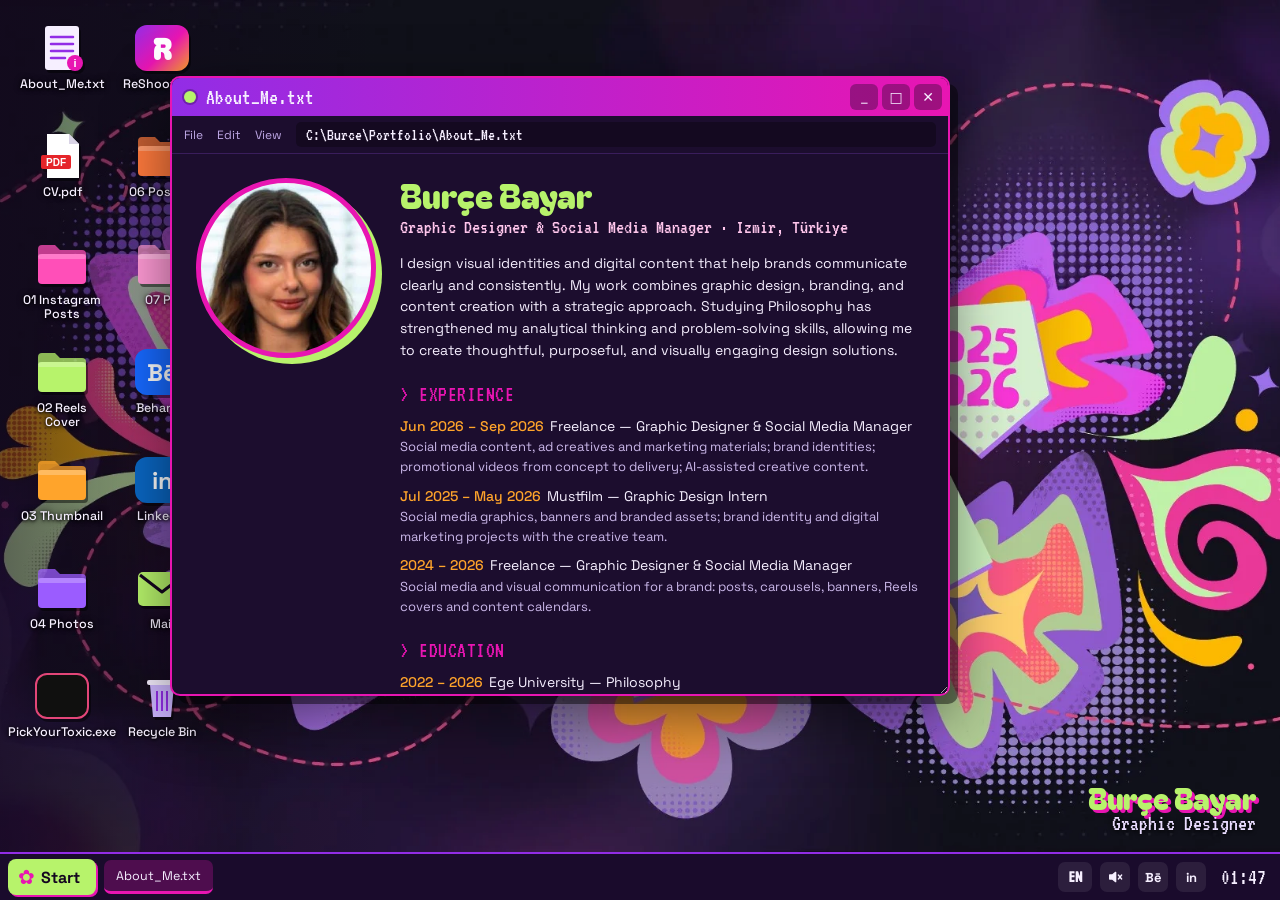
==== commit d9ffd31b: "Add files via upload" ====
--- a/index.html
+++ b/index.html
@@ -9,7 +9,7 @@
 <meta name="robots" content="noindex, nofollow">
 <meta property="og:type" content="website">
 <meta property="og:title" content="Burçe Bayar — Portfolio OS">
-<meta property="og:description" content="Graphic Designer & Social Media Manager · Izmir">
+<meta property="og:description" content="Graphic Designer & Social Media Manager">
 <!-- Kendi adresinle değiştir (tam adres olmalı): -->
 <meta property="og:image" content="https://burce-os.vercel.app/og.jpg">
 <meta name="twitter:card" content="summary_large_image">
@@ -21,6 +21,7 @@
 <link rel="preconnect" href="https://fonts.gstatic.com" crossorigin>
 <link href="https://fonts.googleapis.com/css2?family=Bagel+Fat+One&family=Space+Grotesk:wght@400;500;700&family=VT323&display=swap" rel="stylesheet">
 <link rel="stylesheet" href="style.css">
+<link rel="stylesheet" href="case.css">
 <script>/* temayı ilk boyamadan önce uygula (titreme olmasın) */
 try{var w=localStorage.getItem("bos-wp")||"burce",m={burce:"burce",bliss:"xp",win10:"win10",cave:"win10"};document.documentElement.dataset.theme=m[w]||"burce";document.documentElement.dataset.wp=w}catch(e){}</script>
 <!-- Vercel Web Analytics (Vercel panelinde Analytics → Enable dedikten sonra çalışır) -->
@@ -37,8 +38,9 @@
 
 <main id="desktop">
   <div id="icons" role="list"></div>
+  <div id="selBand" hidden></div>
   <div id="windows"></div>
-  <div class="desk-sign"><b>Burçe Bayar</b><span data-t="sign">Graphic Designer · Izmir</span></div>
+  <div class="desk-sign"><b>Burçe Bayar</b><span data-t="sign">Graphic Designer</span></div>
 </main>
 
 <nav id="ctx" hidden></nav>
@@ -46,7 +48,7 @@
 <nav id="startMenu" hidden>
   <div class="sm-side">BurçeOS</div>
   <div class="sm-main">
-    <div class="sm-user"><img src="assets/img/avatar.webp" alt=""><div><b>Burçe Bayar</b><small data-t="role">Graphic Designer</small></div></div>
+    <div class="sm-user"><i class="sm-ava" role="img" aria-label="Burçe Bayar"></i><div><b>Burçe Bayar</b><small data-t="role">Graphic Designer</small></div></div>
     <ul id="smList"></ul>
   </div>
 </nav>
--- a/case.css
+++ b/case.css
@@ -0,0 +1,94 @@
+/* BurçeOS — Pick Your Toxic vaka çalışması + retro tarayıcı + v3.1 düzeltmeleri */
+
+/* ---------- Pick Your Toxic penceresi ---------- */
+.pyt-win .wbody{background:#10100F;scrollbar-color:#E34678 transparent}
+.pyt{--pp:#E34678;color:#f4ece4;font-family:'Space Grotesk',system-ui,sans-serif}
+.pyt-hero{position:relative;text-align:center;padding:46px 28px 40px;background:radial-gradient(ellipse at 50% 30%,rgba(227,70,120,.22),transparent 65%)}
+.pyt-kicker{font-family:var(--pixel);font-size:22px;letter-spacing:3px;text-transform:uppercase;color:#fff}
+.pyt-logo{height:min(300px,40vh);width:auto;margin:16px auto 18px;filter:drop-shadow(0 0 26px rgba(227,70,120,.45));animation:pytGlow 3s ease-in-out infinite}
+@keyframes pytGlow{50%{filter:drop-shadow(0 0 44px rgba(227,70,120,.7))}}
+.pyt-sub{font-family:var(--pixel);font-size:20px;color:var(--pp)}
+.pyt-intro{max-width:620px;margin:10px auto 0;font-size:14px;line-height:1.6;color:#e9dfe3}
+.pyt-cta{display:flex;flex-wrap:wrap;gap:10px;justify-content:center;margin-top:22px}
+.pyt-btn{padding:10px 20px;border-radius:6px;background:var(--pp);color:#10100F;font-weight:700;font-size:14px;letter-spacing:.3px;box-shadow:3px 3px 0 #fff;transition:transform .15s,box-shadow .15s}
+.pyt-btn:hover{transform:translate(-2px,-2px);box-shadow:5px 5px 0 #fff}
+.pyt-btn.ghost{background:transparent;color:var(--pp);border:2px solid var(--pp);box-shadow:none}
+.pyt-btn.ghost:hover{background:var(--pp);color:#10100F}
+.pyt-spark{position:absolute;color:var(--pp);animation:pytTw 2.6s ease-in-out infinite}
+.pyt-spark.a{left:14%;top:70px;font-size:34px}.pyt-spark.b{right:16%;top:150px;font-size:24px;animation-delay:1s}
+@keyframes pytTw{50%{transform:scale(.6) rotate(25deg);opacity:.5}}
+.pyt-sec{padding:26px 22px 8px;border-top:1px solid rgba(227,70,120,.25)}
+.pyt-sec h3{display:flex;align-items:center;gap:10px;font-family:var(--pixel);font-weight:400;font-size:28px;color:#fff;text-transform:uppercase;letter-spacing:1px;margin-bottom:12px}
+.pyt-sec h3 i{font-style:normal;color:var(--pp)}
+.pyt-p{font-size:14px;line-height:1.55;color:#d9cdd3;max-width:640px;margin-bottom:14px}
+.pyt-shot{width:100%;border-radius:6px;margin-bottom:12px;background:#000;transition:transform .2s}
+.pyt-shot:hover{transform:scale(1.005)}
+.pyt-chars{display:grid;grid-template-columns:repeat(4,1fr);gap:12px;margin-bottom:16px}
+.pyt-char{display:flex;flex-direction:column;align-items:center;text-align:center;gap:2px;padding:14px 10px 14px;border-radius:10px;border:2px solid transparent;background:rgba(255,255,255,.04);transition:border-color .2s,background .2s}
+.pyt-char img{height:140px;width:auto;object-fit:contain;margin-bottom:8px;transition:transform .35s cubic-bezier(.3,1.6,.5,1)}
+.pyt-char:hover{border-color:var(--c);background:color-mix(in srgb,var(--c) 14%,transparent)}
+.pyt-char:hover img{transform:translateY(-8px) rotate(-5deg) scale(1.06)}
+.pyt-char b{font-size:15px;color:#fff}
+.pyt-char small{font-family:var(--pixel);font-size:16px;color:var(--c);text-transform:uppercase;letter-spacing:1px}
+.pyt-char em{font-style:normal;font-size:12px;color:#cbbec5;line-height:1.35;margin-top:4px}
+.pyt-menu-cta{display:flex;flex-wrap:wrap;align-items:center;gap:8px 20px;margin-bottom:14px}
+.pyt-menu-cta .pyt-p{flex:1;min-width:260px;margin:0}
+.pyt-type{display:grid;grid-template-columns:1fr 1.4fr;gap:20px;margin-bottom:18px}
+.pyt-fonts{display:grid;gap:12px;align-content:start}
+.pyt-fonts div{padding:14px 16px;border:1px solid rgba(255,255,255,.15);border-radius:8px}
+.pyt-fonts small{display:block;font-family:var(--pixel);font-size:16px;color:var(--pp);text-transform:uppercase}
+.pyt-fonts b{font-size:20px;color:#fff}
+.pyt-sw{display:grid;grid-template-columns:repeat(5,1fr);gap:8px}
+.sw{display:flex;flex-direction:column;border-radius:8px;overflow:hidden;border:1px solid rgba(255,255,255,.15);text-align:left;transition:transform .2s}
+.sw:hover{transform:translateY(-4px)}
+.sw i{display:block;height:92px}
+.sw b{padding:8px 8px 0;font-size:12px;color:#fff}
+.sw span{padding:0 8px 8px;font-family:var(--pixel);font-size:17px;color:#cbbec5}
+.sw.ok span{color:#b7f36b}
+
+/* ---------- Retro tarayıcı ---------- */
+.browser-win .wbody{overflow:hidden;display:flex}
+.browser{flex:1;display:flex;flex-direction:column;min-height:0;position:relative}
+.b-bar{display:flex;align-items:center;gap:6px;padding:7px 10px;background:#e9e6f0;color:#222;border-bottom:1px solid #b9b3c9;flex:none}
+.b-bar button,.b-ext{width:30px;height:28px;display:grid;place-items:center;border-radius:5px;font-size:15px;color:#333;text-decoration:none;background:linear-gradient(#fff,#ddd8e6);border:1px solid #b9b3c9}
+.b-bar button:hover,.b-ext:hover{background:#fff}
+.b-url{flex:1;height:28px;display:flex;align-items:center;gap:6px;padding:0 12px;background:#fff;border:1px solid #9f97b5;border-radius:14px;font-size:13px;color:#666;white-space:nowrap;overflow:hidden}
+.b-url b{color:#111;font-weight:600}
+.b-url .lock{font-size:11px}
+.b-load{height:3px;background:transparent;flex:none;overflow:hidden}
+.b-load.on i{display:block;height:100%;width:40%;background:#E34678;animation:bload 1s linear infinite}
+@keyframes bload{from{transform:translateX(-100%)}to{transform:translateX(260%)}}
+.browser iframe{flex:1;width:100%;border:0;background:#10100F;min-height:0}
+.win.moving iframe{pointer-events:none}
+[data-theme=xp] .b-bar{background:#ece9d8;border-color:#aca899}
+[data-theme=win10] .b-bar{background:#2b2b2b;border-color:#3a3a3a}
+[data-theme=win10] .b-bar button,[data-theme=win10] .b-ext{background:transparent;border-color:transparent;color:#ddd;border-radius:0}
+[data-theme=win10] .b-bar button:hover,[data-theme=win10] .b-ext:hover{background:#3a3a3a}
+[data-theme=win10] .b-url{background:#1c1c1c;border-color:#3a3a3a;color:#999;border-radius:0}
+[data-theme=win10] .b-url b{color:#fff}
+
+/* ---------- v3.1: profil fotoğrafı ortalı ---------- */
+.about .ava{background-color:#ddd;background-repeat:no-repeat;background-size:122%;background-position:0% 40%}
+
+/* ---------- v3.1: çoklu ikon seçimi ---------- */
+.icon.sel{background:rgba(232,21,178,.28);border-color:var(--pink)}
+.icon.sel span{background:var(--pink);color:#fff;border-radius:3px;text-shadow:none;padding:0 3px}
+#marq{position:absolute;z-index:40;pointer-events:none;border:1px dashed var(--lime);background:rgba(183,243,107,.15)}
+[data-theme=xp] .icon.sel{background:rgba(49,106,197,.45);border-color:#9cbdf0}
+[data-theme=xp] .icon.sel span{background:#316ac5}
+[data-theme=xp] #marq{border:1px solid #316ac5;background:rgba(49,106,197,.25)}
+[data-theme=win10] .icon.sel{background:rgba(0,120,215,.38);border:1px solid rgba(120,190,255,.7)}
+[data-theme=win10] .icon.sel span{background:transparent}
+[data-theme=win10] #marq{border:1px solid #0078d7;background:rgba(0,120,215,.3)}
+
+@media (max-width:760px){
+  .pyt-chars{grid-template-columns:1fr 1fr}
+  .pyt-char img{height:110px}
+  .pyt-type{grid-template-columns:1fr}
+  .pyt-sw{grid-template-columns:repeat(3,1fr)}
+  .pyt-logo{height:200px}
+  .b-bar{padding:6px}
+  .b-bar [data-b=fwd]{display:none}
+  .icon.sel{background:none;border-color:transparent}
+  .icon.sel span{background:none;padding:0}
+}
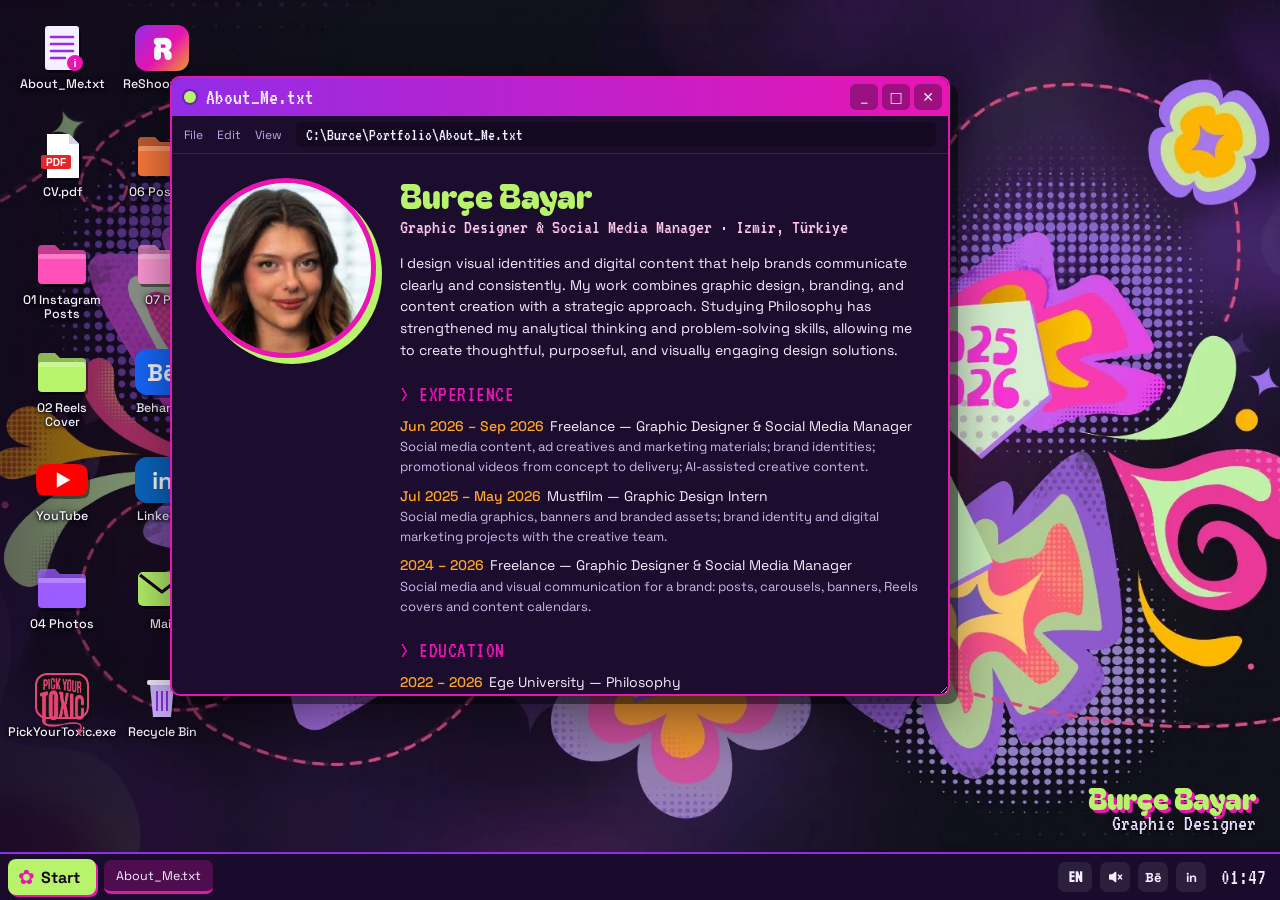
==== commit 6cf6e266: "Add files via upload" ====
--- a/index.html
+++ b/index.html
@@ -9,7 +9,7 @@
 <meta name="robots" content="noindex, nofollow">
 <meta property="og:type" content="website">
 <meta property="og:title" content="Burçe Bayar — Portfolio OS">
-<meta property="og:description" content="Graphic Designer & Social Media Manager">
+<meta property="og:description" content="Graphic Designer & Social Media Manager · Izmir">
 <!-- Kendi adresinle değiştir (tam adres olmalı): -->
 <meta property="og:image" content="https://burce-os.vercel.app/og.jpg">
 <meta name="twitter:card" content="summary_large_image">
@@ -22,6 +22,7 @@
 <link href="https://fonts.googleapis.com/css2?family=Bagel+Fat+One&family=Space+Grotesk:wght@400;500;700&family=VT323&display=swap" rel="stylesheet">
 <link rel="stylesheet" href="style.css">
 <link rel="stylesheet" href="case.css">
+<link rel="stylesheet" href="video.css">
 <script>/* temayı ilk boyamadan önce uygula (titreme olmasın) */
 try{var w=localStorage.getItem("bos-wp")||"burce",m={burce:"burce",bliss:"xp",win10:"win10",cave:"win10"};document.documentElement.dataset.theme=m[w]||"burce";document.documentElement.dataset.wp=w}catch(e){}</script>
 <!-- Vercel Web Analytics (Vercel panelinde Analytics → Enable dedikten sonra çalışır) -->
@@ -38,7 +39,6 @@
 
 <main id="desktop">
   <div id="icons" role="list"></div>
-  <div id="selBand" hidden></div>
   <div id="windows"></div>
   <div class="desk-sign"><b>Burçe Bayar</b><span data-t="sign">Graphic Designer</span></div>
 </main>
@@ -48,7 +48,7 @@
 <nav id="startMenu" hidden>
   <div class="sm-side">BurçeOS</div>
   <div class="sm-main">
-    <div class="sm-user"><i class="sm-ava" role="img" aria-label="Burçe Bayar"></i><div><b>Burçe Bayar</b><small data-t="role">Graphic Designer</small></div></div>
+    <div class="sm-user"><img src="assets/img/avatar.webp" alt=""><div><b>Burçe Bayar</b><small data-t="role">Graphic Designer</small></div></div>
     <ul id="smList"></ul>
   </div>
 </nav>
--- a/video.css
+++ b/video.css
@@ -0,0 +1,98 @@
+/* BurçeOS — Video.app (YouTube benzeri thumbnail vitrini) */
+.yt-win .wbody{background:#0f0f0f;overflow:hidden;display:flex}
+.yt{flex:1;display:flex;flex-direction:column;min-height:0;color:#f1f1f1;font-family:Roboto,"Segoe UI",Arial,sans-serif}
+.yt button{text-align:left}
+.yt-top{display:flex;align-items:center;gap:14px;padding:8px 16px;flex:none;background:#0f0f0f}
+.yt-burger,.yt-round{width:40px;height:40px;border-radius:50%;display:grid;place-items:center;flex:none;color:#f1f1f1}
+.yt-burger svg,.yt-round svg{width:24px;height:24px}
+.yt-burger:hover,.yt-round:hover{background:#272727}
+.yt-logo{display:flex;align-items:flex-start;gap:2px;flex:none;color:#fff}
+.yt-wordmark{height:20px;width:auto}
+.yt-logo sup{font-size:10px;color:#aaa;margin-top:-4px}
+.yt-mid{flex:1;display:flex;align-items:center;gap:12px;justify-content:center;min-width:0}
+.yt-search{flex:1;max-width:560px;display:flex;height:40px;border:1px solid #303030;border-radius:20px;overflow:hidden;background:#121212}
+.yt-search input{flex:1;min-width:0;background:transparent;border:0;outline:0;color:#f1f1f1;padding:0 16px;font:inherit;font-size:16px}
+.yt-search input::-webkit-search-cancel-button{filter:invert(1)}
+.yt-search span{width:64px;display:grid;place-items:center;background:#222;border-left:1px solid #303030;color:#f1f1f1}
+.yt-search span svg{width:24px;height:24px}
+.yt-search:focus-within{border-color:#1c62b9}
+.yt-round{background:#181818}
+.yt-right{display:flex;align-items:center;gap:8px;flex:none}
+.yt-create{display:flex;align-items:center;gap:6px;height:36px;padding:0 16px 0 12px;border-radius:18px;background:#272727;font-size:14px;font-weight:500}
+.yt-create b{font-size:20px;font-weight:300;line-height:1}
+.yt-create:hover{background:#3f3f3f}
+.yt-round.bell{position:relative;background:none}
+.yt-round.bell i{position:absolute;top:2px;right:-2px;padding:0 4px;border-radius:9px;background:#cc0000;color:#fff;font-style:normal;font-size:11px;line-height:16px;border:2px solid #0f0f0f}
+.yt-me{width:32px;height:32px;border-radius:50%;object-fit:cover;flex:none;margin-left:6px}
+.yt-shell{flex:1;display:flex;min-height:0}
+.yt-nav{width:228px;flex:none;overflow-y:auto;padding:4px 12px 16px;scrollbar-width:none}
+.yt-nav hr{border:0;border-top:1px solid #3f3f3f;margin:12px 0}
+.yt-nav h5{font-size:16px;font-weight:600;padding:6px 12px 4px}
+.yt-nl{display:flex;align-items:center;gap:24px;width:100%;height:40px;padding:0 12px;border-radius:10px;font-size:14px;color:#f1f1f1}
+.yt-nl:hover{background:#272727}
+.yt-nl.on{background:#272727;font-weight:500}
+.yt-nl svg{width:24px;height:24px;flex:none}
+.yt-nl span{flex:1;white-space:nowrap;overflow:hidden;text-overflow:ellipsis}
+.yt-nl.sub img{width:24px;height:24px;border-radius:50%;object-fit:cover;flex:none}
+.yt-nl.sub i{width:4px;height:4px;border-radius:50%;background:#3ea6ff}
+.yt-mini-nav .yt-nav{display:none}
+.yt-body{flex:1;min-width:0;overflow:auto;padding:12px 24px 26px;scrollbar-color:#555 transparent}
+
+.yt-chips{position:sticky;top:-12px;z-index:2;display:flex;gap:12px;overflow-x:auto;margin:-12px -24px 16px;padding:12px 24px;background:#0f0f0f;scrollbar-width:none}
+.yt-chip{flex:none;height:32px;padding:0 12px;border-radius:8px;background:#272727;font-size:14px;font-weight:500;transition:background .15s}
+.yt-chip:hover{background:#3f3f3f}
+.yt-chip.on{background:#f1f1f1;color:#0f0f0f}
+
+.yt-grid{display:grid;grid-template-columns:repeat(auto-fill,minmax(260px,1fr));gap:40px 16px}
+.yt-card{display:flex;flex-direction:column;gap:12px;color:inherit}
+.yt-th{position:relative;display:block;aspect-ratio:16/9;border-radius:12px;overflow:hidden;background:#222}
+.yt-th img{width:100%;height:100%;object-fit:cover;transition:transform .3s}
+.yt-card:hover .yt-th{border-radius:0}
+.yt-card .yt-th{transition:border-radius .2s}
+.yt-card:hover .yt-th img{transform:scale(1.03)}
+.yt-dur{position:absolute;right:6px;bottom:6px;padding:2px 5px;border-radius:4px;background:rgba(0,0,0,.82);color:#fff;font-style:normal;font-size:12px;font-weight:500;letter-spacing:.3px}
+.yt-meta{display:flex;gap:12px;align-items:flex-start}
+.yt-ava{width:36px;height:36px;border-radius:50%;object-fit:cover;flex:none;background:#333}
+.yt-ava.lg{width:40px;height:40px}
+.yt-title{display:-webkit-box;-webkit-line-clamp:2;-webkit-box-orient:vertical;overflow:hidden;font-size:15px;line-height:21px;font-weight:600;color:#f1f1f1}
+.yt-meta small,.yt-mini small{display:block;margin-top:4px;font-size:13px;color:#aaa}
+.yt-none{color:#aaa;padding:30px 0}
+
+/* izleme sayfası */
+.yt-watch{display:grid;grid-template-columns:minmax(0,1fr) 340px;gap:24px;align-items:start}
+.yt-player{position:relative;display:block;width:100%;aspect-ratio:16/9;border-radius:12px;overflow:hidden;background:#000}
+.yt-player img{width:100%;height:100%;object-fit:cover}
+.yt-play{position:absolute;left:50%;top:50%;width:68px;height:48px;margin:-24px 0 0 -34px;transition:transform .2s;filter:drop-shadow(0 2px 8px rgba(0,0,0,.5))}
+.yt-play svg{width:100%;height:100%}
+.yt-player:hover .yt-play{transform:scale(1.1)}
+.yt-bar{position:absolute;left:12px;right:12px;bottom:40px;height:3px;background:rgba(255,255,255,.3)}
+.yt-bar i{display:block;width:0;height:100%;background:#f00}
+.yt-ctrl{position:absolute;left:0;right:0;bottom:0;display:flex;gap:16px;align-items:center;padding:0 14px;height:40px;font-size:13px;color:#fff;background:linear-gradient(transparent,rgba(0,0,0,.7));opacity:0;transition:opacity .2s}
+.yt-player:hover .yt-ctrl{opacity:1}
+.yt-zoom{margin-left:auto}
+.yt-h{font-size:20px;line-height:28px;font-weight:700;margin:14px 0 10px}
+.yt-chrow{display:flex;align-items:center;gap:12px;font-size:16px}
+.yt-side h4{font-size:16px;font-weight:600;margin-bottom:10px}
+.yt-mini{display:grid;grid-template-columns:168px 1fr;gap:8px;width:100%;margin-bottom:10px;color:inherit}
+.yt-mini .yt-th{border-radius:8px}
+.yt-mini .yt-title{font-size:14px;line-height:20px}
+.yt-mini small{font-size:12px}
+.yt-mini:hover .yt-th img{transform:scale(1.04)}
+
+/* pencere dar olunca */
+.yt-win:not(.max) .yt-watch{grid-template-columns:minmax(0,1fr) 300px}
+@media (max-width:1100px){.yt-watch{grid-template-columns:1fr}.yt-create,.yt-mid .yt-round{display:none}}
+.yt-win:not(.max) .yt-create{display:none}
+@media (max-width:760px){
+  .yt-top{gap:6px;padding:6px 8px}
+  .yt-burger,.yt-right .bell,.yt-create,.yt-mid .yt-round,.yt-logo sup{display:none}
+  .yt-search{height:36px}.yt-search input{font-size:14px;padding:0 12px}.yt-search span{width:44px}
+  .yt-me{width:28px;height:28px}
+  .yt-nav{display:none}
+  .yt-body{padding:10px 12px 20px}
+  .yt-chips{margin:-10px -12px 12px;padding:10px 12px;top:-10px}
+  .yt-grid{grid-template-columns:1fr;gap:22px}
+  .yt-watch{grid-template-columns:1fr}
+  .yt-ctrl{opacity:1}
+  .yt-mini{grid-template-columns:150px 1fr}
+}
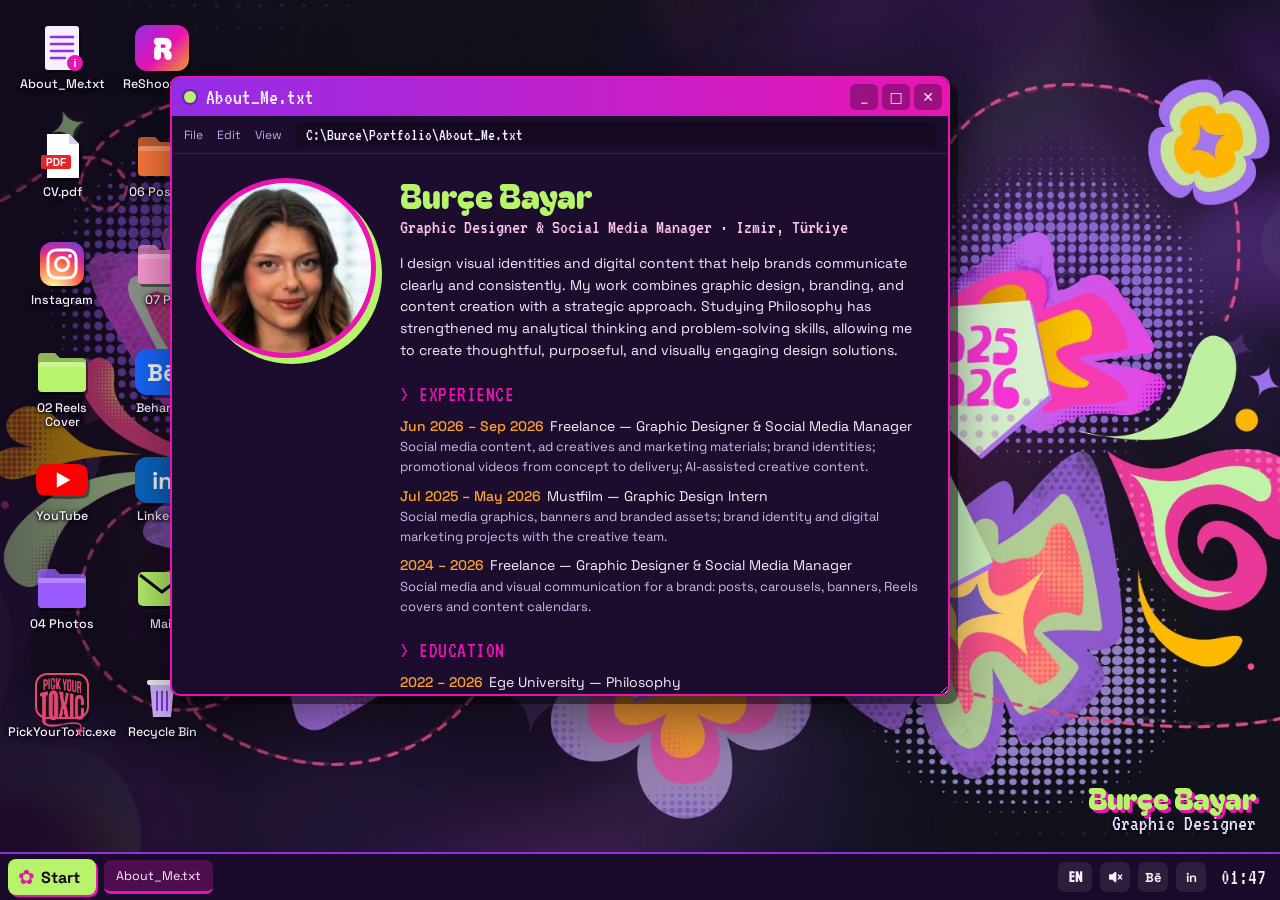
==== commit 65c0bf3a: "Add files via upload" ====
--- a/index.html
+++ b/index.html
@@ -19,10 +19,11 @@
 <link rel="apple-touch-icon" href="apple-touch-icon.png">
 <link rel="preconnect" href="https://fonts.googleapis.com">
 <link rel="preconnect" href="https://fonts.gstatic.com" crossorigin>
-<link href="https://fonts.googleapis.com/css2?family=Bagel+Fat+One&family=Space+Grotesk:wght@400;500;700&family=VT323&display=swap" rel="stylesheet">
+<link href="https://fonts.googleapis.com/css2?family=Bagel+Fat+One&family=Grand+Hotel&family=Space+Grotesk:wght@400;500;700&family=VT323&display=swap" rel="stylesheet">
 <link rel="stylesheet" href="style.css">
 <link rel="stylesheet" href="case.css">
 <link rel="stylesheet" href="video.css">
+<link rel="stylesheet" href="insta.css">
 <script>/* temayı ilk boyamadan önce uygula (titreme olmasın) */
 try{var w=localStorage.getItem("bos-wp")||"burce",m={burce:"burce",bliss:"xp",win10:"win10",cave:"win10"};document.documentElement.dataset.theme=m[w]||"burce";document.documentElement.dataset.wp=w}catch(e){}</script>
 <!-- Vercel Web Analytics (Vercel panelinde Analytics → Enable dedikten sonra çalışır) -->
--- a/insta.css
+++ b/insta.css
@@ -0,0 +1,76 @@
+/* BurçeOS — Instagram profil görünümü (postlar toplu ızgara, tıklanınca açılmaz) */
+.ig-win .wbody{background:#000;overflow:hidden;display:flex}
+.ig{flex:1;display:flex;min-height:0;color:#f5f5f5;font-family:-apple-system,"Segoe UI",Roboto,Helvetica,Arial,sans-serif;font-size:14px}
+.ig button{color:inherit}
+
+/* sol menü */
+.ig-nav{width:220px;flex:none;display:flex;flex-direction:column;gap:2px;padding:22px 12px;border-right:1px solid #262626;overflow-y:auto;scrollbar-width:none}
+.ig-word{font-family:'Grand Hotel',cursive;font-size:30px;padding:0 12px 22px;line-height:1}
+.ig-glyph{display:none;padding:0 0 18px 10px}
+.ig-glyph svg{width:28px;height:28px}
+.ig-nl{display:flex;align-items:center;gap:16px;height:48px;padding:0 12px;border-radius:8px;font-size:15px;text-align:left;transition:background .15s}
+.ig-nl:hover{background:#1a1a1a}
+.ig-nl:hover svg{transform:scale(1.06)}
+.ig-nl svg{flex:none;transition:transform .15s}
+.ig-nl.on{font-weight:700}
+.ig-nl img{width:24px;height:24px;border-radius:50%;border:2px solid #f5f5f5;background:#14061f;object-fit:cover}
+.ig-nl span{white-space:nowrap}
+
+/* profil */
+.ig-main{flex:1;min-width:0;overflow-y:auto;padding:30px 20px 40px;scrollbar-color:#444 transparent}
+.ig-head,.ig-tabs,.ig-grid{max-width:935px;margin-left:auto;margin-right:auto}
+.ig-head{display:flex;align-items:center;gap:clamp(24px,7%,80px);padding:0 clamp(0px,4%,40px) 40px}
+.ig-ava{flex:none;width:150px;height:150px;border-radius:50%;padding:4px;background:conic-gradient(from 210deg,#feda75,#fa7e1e,#d62976,#962fbf,#4f5bd5,#feda75)}
+.ig-ava img{width:100%;height:100%;border-radius:50%;border:4px solid #000;background:#14061f;object-fit:cover}
+.ig-info{min-width:0;display:flex;flex-direction:column;gap:18px}
+.ig-row1{display:flex;align-items:center;flex-wrap:wrap;gap:8px}
+.ig-row1 h2{font-size:20px;font-weight:400;margin-right:12px}
+.ig-btn{height:32px;padding:0 16px;border-radius:8px;background:#363636;font-weight:600;font-size:14px;display:inline-grid;place-items:center;text-decoration:none;color:#f5f5f5;transition:background .15s}
+.ig-btn:hover{background:#262626}
+.ig-btn.blue{background:#0095f6;color:#fff}
+.ig-btn.blue:hover{background:#1877f2}
+.ig-ic{width:32px;height:32px;display:grid;place-items:center}
+.ig-row2{font-size:16px}
+.ig-row2 b{font-weight:600}
+.ig-bio{display:flex;flex-direction:column;gap:2px;line-height:1.4}
+.ig-bio b{font-weight:600}
+
+/* sekmeler */
+.ig-tabs{display:flex;justify-content:center;gap:60px;border-top:1px solid #262626}
+.ig-tabs button{display:flex;align-items:center;gap:6px;height:52px;margin-top:-1px;border-top:1px solid transparent;font-size:12px;font-weight:600;letter-spacing:1px;color:#a8a8a8}
+.ig-tabs button.on{border-top-color:#f5f5f5;color:#f5f5f5}
+
+/* ızgara — 3 sütun, 4:5, araları 2px (Instagram düzeni) */
+.ig-grid{display:grid;grid-template-columns:repeat(3,1fr);gap:3px}
+.ig-post{position:relative;aspect-ratio:4/5;overflow:hidden;background:#121212;animation:igIn .5s var(--d) both}
+.ig-post img{width:100%;height:100%;object-fit:cover;user-select:none;transition:transform .45s cubic-bezier(.2,.7,.2,1),filter .3s}
+@keyframes igIn{from{opacity:0;transform:translateY(10px)}}
+/* üzerine gelince: hafif öne çıkma, diğerleri hafif söner — feed bütün olarak okunur */
+@media (hover:hover){
+  .ig-grid:hover .ig-post img{filter:brightness(.72) saturate(.9)}
+  .ig-grid .ig-post:hover img{filter:none;transform:scale(1.045)}
+  .ig-post:hover{z-index:1;box-shadow:0 10px 30px rgba(0,0,0,.6)}
+}
+
+/* pencere daraldığında sol menü ikon moduna geçer */
+.ig-win:not(.max) .ig-nav{width:72px;padding:22px 8px}
+.ig-win:not(.max) .ig-word,.ig-win:not(.max) .ig-nl span{display:none}
+.ig-win:not(.max) .ig-glyph{display:block;padding-left:12px}
+.ig-win:not(.max) .ig-nl{justify-content:center;padding:0}
+.ig-win:not(.max) .ig-ava{width:120px;height:120px}
+
+@media (max-width:760px){
+  .ig{flex-direction:column}
+  .ig-nav{display:none}
+  .ig-main{padding:16px 0 30px}
+  .ig-head{gap:22px;padding:0 16px 20px;align-items:flex-start}
+  .ig-ava,.ig-win:not(.max) .ig-ava{width:86px;height:86px;padding:3px}
+  .ig-ava img{border-width:3px}
+  .ig-info{gap:10px}
+  .ig-row1 h2{font-size:18px;width:100%}
+  .ig-btn{height:30px;padding:0 12px;font-size:13px}
+  .ig-ic{display:none}
+  .ig-tabs{gap:0}.ig-tabs button{flex:1;justify-content:center}
+  .ig-grid{gap:2px}
+}
+@media (prefers-reduced-motion:reduce){.ig-post{animation:none}}
